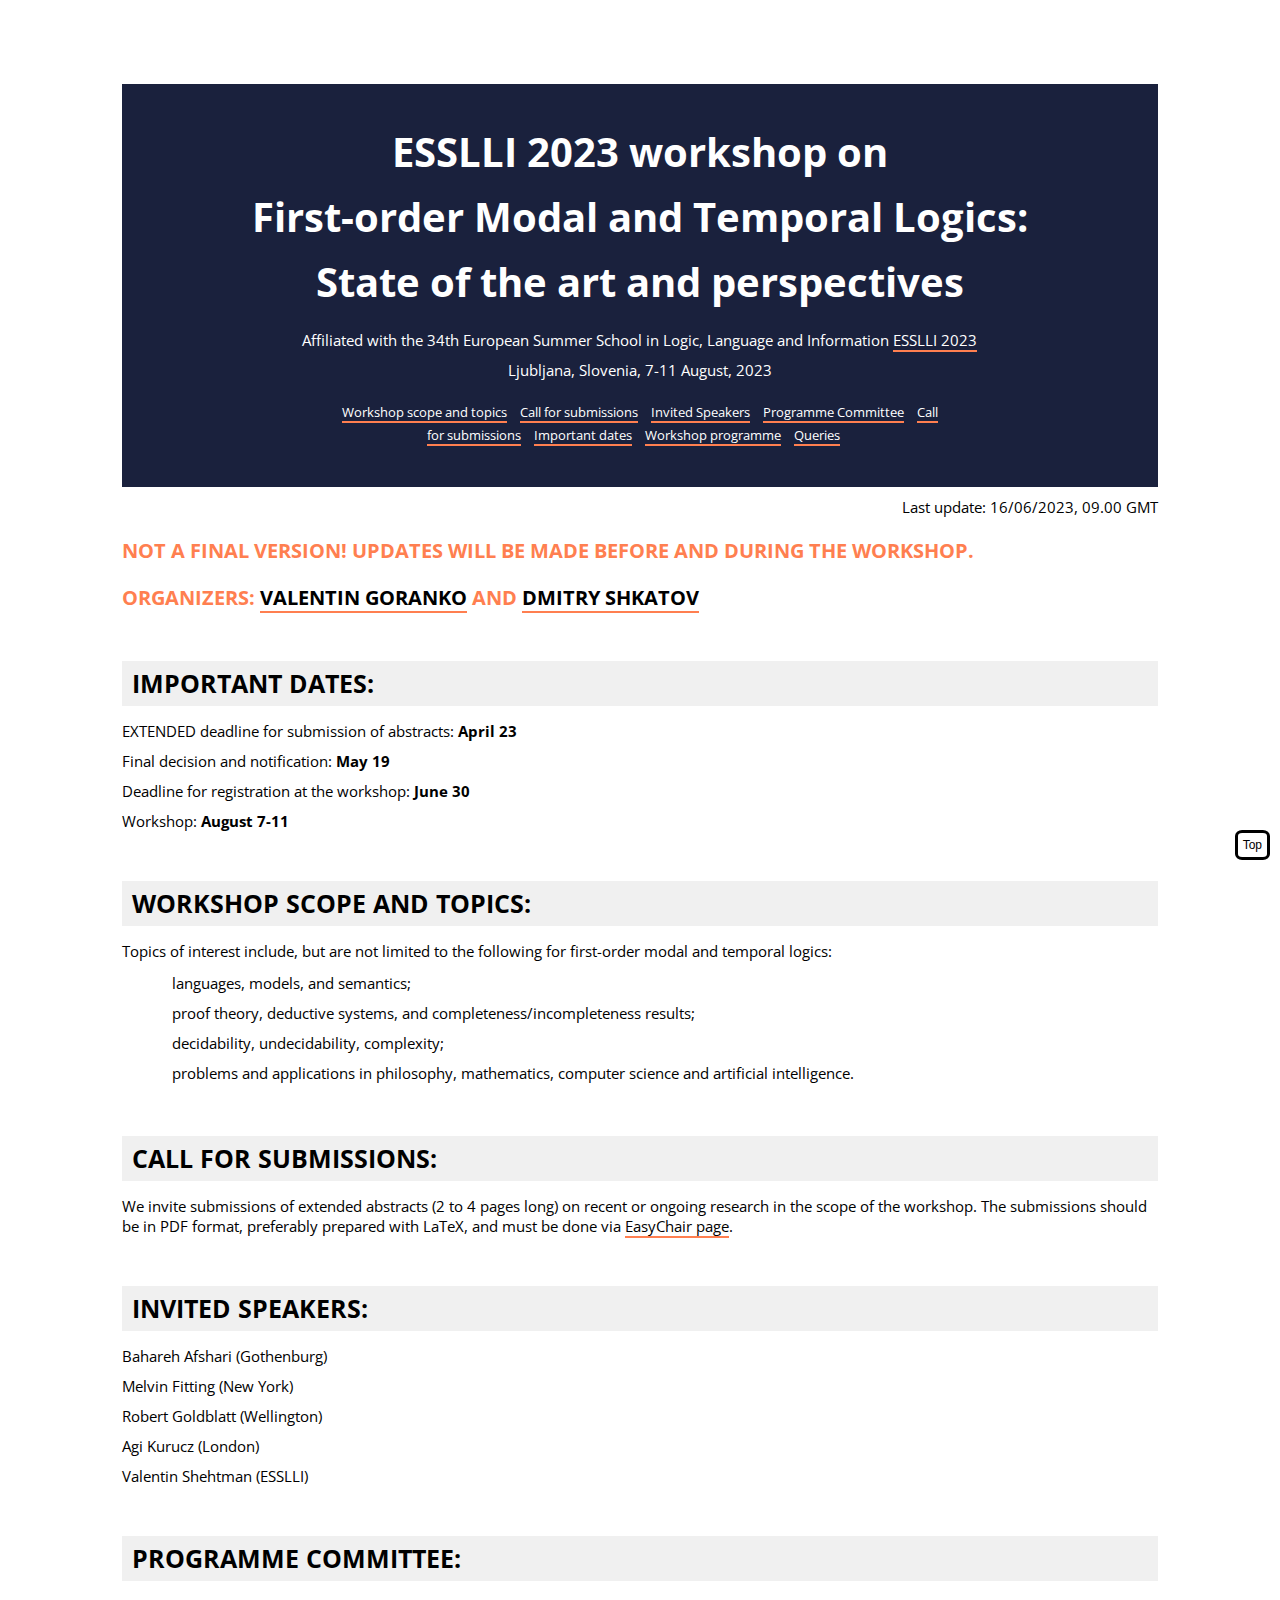
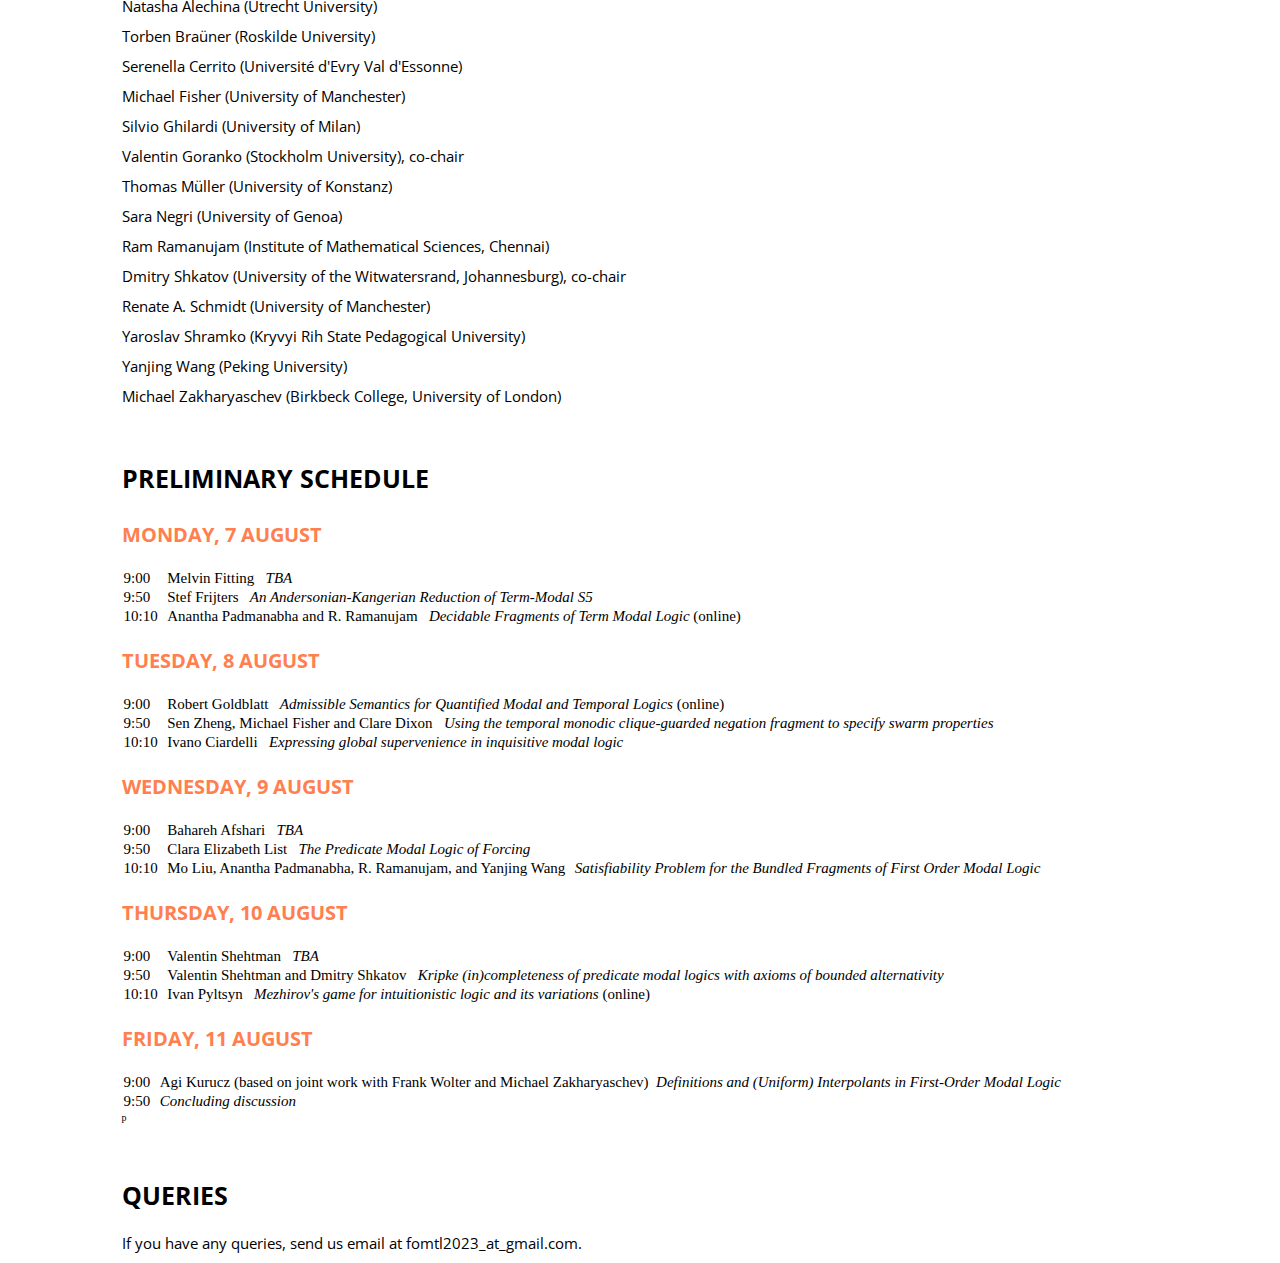
==== index.html @ fb913cd4 "Add files via upload" ====
<!DOCTYPE html>
<html lang="en">

<head>
    <meta charset="UTF-8">
    <meta name="viewport" content="width=device-width, initial-scale=1.0">
    <meta name="Description"
        content="First-order Modal and Temporal Logics. Workshop affiliated with the 34th European Summer School in Logic, Language and Information (ESSLLI 2023), Ljubljana, Slovenia, 7-11 August, 2023">
    <meta name="robots" content="index, follow">
    <link rel="preconnect" href="https://fonts.gstatic.com">
    <link
        href="https://fonts.googleapis.com/css2?family=Open+Sans+Condensed:ital,wght@0,300;0,700;1,300&family=Open+Sans:ital,wght@0,300;0,400;0,600;0,700;0,800;1,300;1,400;1,600;1,700;1,800&family=Raleway:ital,wght@0,100;0,200;0,300;0,400;0,500;0,600;0,700;0,800;0,900;1,100;1,200;1,300;1,400;1,500;1,600;1,700;1,800;1,900&family=Vollkorn:ital,wght@0,400;0,500;0,600;0,700;0,800;0,900;1,400;1,500;1,600;1,800;1,900&display=swap"
        rel="stylesheet">
    <link rel="stylesheet" href="./styles-vg.css">
    <link rel="shortcut icon" href="../pic/favicon_VG.ico" type="image/x-icon">
    <title>ESSLLI 2023 Workshop on First-order Modal and Temporal Logics </title>
</head>

<body>
    <!--navigation bar with top-button-->
    <header>
        <nav>           
        </nav>
    </header>
    <a href="#top">
        <div class="to-top">Top </div>
    </a>





    <!--edit from this point down-->


    <!--big banner with title and sub-title-->
    <section id="big-banner" class="">
        <p class="huge-text"><span> ESSLLI 2023  workshop on </p>  
        <p class="huge-text"> First-order Modal and Temporal Logics: </p>  
        <p class="huge-text"> State of the art and perspectives</p>
        <br>
          <!--<p> Affiliated with </p>-->  
        <p> Affiliated with the 34th European Summer School in Logic, Language and Information    
            <span><a href="https://www.esslli.eu" target="_blank"> ESSLLI 2023 </a></span> </p>
            <p> Ljubljana, Slovenia, 7-11 August, 2023</p>
    <!--links to all lectures-->
    <br>
    <div id="links-lectures">
        <span>
    <a href="#scope">Workshop scope and topics</a>&nbsp;&nbsp;&nbsp;
    <a href="#submissions">Call for submissions</a>&nbsp;&nbsp;&nbsp;
    <a href="#invited-speakers">Invited Speakers</a>&nbsp;&nbsp;&nbsp;
    <a href="#committee">Programme Committee</a>&nbsp;&nbsp;&nbsp;
    <a href="#submissions">Call for submissions</a>&nbsp;&nbsp;&nbsp;
    <a href="#dates">Important dates</a>&nbsp;&nbsp;&nbsp;
    <a href="#programme">Workshop programme</a>&nbsp;&nbsp;&nbsp;
    <a href="#queries">Queries</a>&nbsp; &nbsp;&nbsp;
    <!--<a href="#course-details">Details</a>&nbsp;    -->
        </span>
    </div>
        <div class="overlay"></div>
    </section>


    <!--section for time-->

    <p class=" text-right">Last update: 16/06/2023, 09.00 GMT<br>
        <!--Mail to <a href="../pic/e-mail-vg.jpg" target="_blank">V.Goranko</a></p>-->




<!--beginning of the main content-->


<h3 class="important"> Not a final version! Updates will be made before and during the workshop. </h3>
    


     <h3>Organizers: <a href="http://www2.philosophy.su.se/goranko/" target="_blank">Valentin Goranko</a> and <a href="https://dshkatov.github.io/index.html" target="_blank">Dmitry Shkatov</a></h3>
     

   <!--section-->
   <section id="dates">
    <!--title-->
    <div class="section-title">
        <h2>Important dates: </h2>
    </div>
            
    <!--sub-title-->

    <p>EXTENDED deadline for submission of abstracts: <b>April 23</b> </p>
        <!--<h4>Deadline for submission of short abstracts: April 16</h4>-->     
    <p>Final decision and notification: <b>May 19</b></p>   
    <p>Deadline for registration at the workshop: <b>June 30</b> </p>   
    <p>Workshop: <b>August 7-11 </b> </p>      
    <!--content-->
    <!--<p>text </p>-->
    </section>


<!--section-->
<section id="scope">
    <!--title-->
    <div class="section-title">
        <h2>Workshop scope and topics:</h2>
    </div>


<p>Topics of interest include, but are not limited to the following for
    first-order modal and temporal logics:</p>
<ul>
<li>languages, models, and semantics;</li>
<li>proof theory, deductive systems, and completeness/incompleteness results;</li>
<li>decidability, undecidability, complexity;</li>
<li>problems and applications in philosophy, mathematics, computer science and artificial intelligence.</li> 
</ul>
</section>

<!--section-->
    <section id="submissions">
        <!--title-->
        <div class="section-title">
            <h2>Call for submissions:</h2>
        </div>
	<p>We invite submissions of extended abstracts (2 to 4 pages
   long) on recent or ongoing research in the scope of the
   workshop. The submissions should be in PDF format, preferably
   prepared with LaTeX, and must be done via
 <a href="https://easychair.org/conferences/?conf=fomtl2023">EasyChair
 page</a>.</p>

 </section>








<!--section-->
<section id="invited-speakers">
    <!--title-->
    <div class="section-title">
        <h2>Invited Speakers:</h2>
    </div>


    <p>Bahareh Afshari (Gothenburg)</p>
    <p>Melvin Fitting (New York)</p>
    <p>Robert Goldblatt (Wellington) </p>
    <p>Agi Kurucz (London)
    <p>Valentin Shehtman (ESSLLI)</p>
    
</section>

<!--section-->
<section id="committee">
    <!--title-->
    <div class="section-title">
        <h2>Programme Committee:</h2>
    </div>


    <p>Natasha Alechina (Utrecht University)</p>
    <p>Torben Braüner (Roskilde University)</p>
    <p>Serenella Cerrito (Université d'Evry Val d'Essonne)</p>
    <p>Michael Fisher (University of Manchester)</p>
    <p>Silvio Ghilardi (University of Milan)</p>
    <p>Valentin Goranko (Stockholm University), co-chair</p>
    <p>Thomas  Müller  (University of Konstanz)</p>
    <p>Sara Negri (University of Genoa)</p>
    <p>Ram Ramanujam (Institute of Mathematical Sciences, Chennai)</p>
    <p>Dmitry Shkatov (University of the Witwatersrand, Johannesburg), co-chair</p>
    <p>Renate A. Schmidt (University of Manchester)</p>
    <p>Yaroslav Shramko (Kryvyi Rih State Pedagogical University)</p>
    <p>Yanjing Wang (Peking University)</p>
    <p>Michael Zakharyaschev (Birkbeck College, University of London)</p>

    

    </section>


    <!--section-->
    <section id="programme">
        <!--title-->
        <!--  <div class="section-title">-->
            <h2>Preliminary schedule</h2>
        </div>

	<p> 
	  <h3>Monday, 7 August</h3>
        </p>

	 <table style='font-size:150%'>
	   <tr>
	     <td>9:00 &nbsp;</td>
	     <td>Melvin Fitting &nbsp; <i>TBA</i></td>
	   </tr>
	   <tr>
	     <td>9:50 &nbsp;</td>
	     <td>Stef Frijters &nbsp; <i>An Andersonian-Kangerian Reduction of Term-Modal S5</i></td>
	   </tr>
	   <tr>
	     <td>10:10 &nbsp;</td>
	     <td>Anantha Padmanabha and R. Ramanujam
	     &nbsp; <i>Decidable Fragments of Term Modal Logic</i>
	     (online) </td>
	   </tr>
	 </table> 


	  <h3>Tuesday, 8 August</h3>


        <table style='font-size:150%'>
	   <tr>
	     <td>9:00 &nbsp;</td>
	     <td>Robert Goldblatt &nbsp; <i>Admissible Semantics for
	     Quantified Modal and Temporal Logics</i> (online) </td>
	   </tr>
	   <tr>
	     <td>9:50 &nbsp;</td>
	     <td>Sen Zheng, Michael Fisher and Clare Dixon &nbsp; <i>Using the temporal monodic clique-guarded negation fragment to specify swarm properties</i></td>
	   </tr>
	   <tr>
	     <td>10:10 &nbsp;</td>
	     <td>Ivano Ciardelli &nbsp; <i>Expressing global supervenience in inquisitive modal logic</i></td>   </tr>
	 </table>


	  <h3>Wednesday, 9 August</h3>


          <table style='font-size:150%'>
	   <tr>
	     <td>9:00 &nbsp;</td>
	     <td>Bahareh Afshari &nbsp; <i>TBA</i></td>
	   </tr>
	   <tr>
	     <td>9:50 &nbsp;</td>
	     <td>Clara Elizabeth List &nbsp; <i>The Predicate Modal Logic of Forcing</i></td>
	   </tr>
	   <tr>
	     <td>10:10 &nbsp;</td>
	     <td>Mo Liu, Anantha Padmanabha, R. Ramanujam, and Yanjing Wang  &nbsp;</td>
	     <td><i>Satisfiability Problem for the Bundled Fragments of First Order Modal Logic</i></td>
	   </tr>
	 </table>

	  <h3>Thursday, 10 August</h3>


        <table style='font-size:150%'>
	   <tr>
	     <td>9:00 &nbsp;</td>
	     <td>Valentin Shehtman &nbsp; <i>TBA</i></td>
	   </tr>
	   <tr>
	     <td>9:50 &nbsp;
	     <td>Valentin Shehtman and Dmitry Shkatov &nbsp; <i>Kripke (in)completeness of predicate modal logics with axioms of bounded alternativity</i></td>
	   </tr>
	   <tr>
	     <td>10:10 &nbsp;</td>
	     <td> Ivan Pyltsyn &nbsp; <i>Mezhirov's game for
	     intuitionistic logic and its variations</i> (online) </td>
	   </tr>
	 </table>


	  <h3>Friday, 11 August</h3>


        <table style='font-size:150%'>
	   <tr>
	     <td>9:00 &nbsp;</td>
	     <td> Agi Kurucz (based on joint work with Frank Wolter
	     and Michael Zakharyaschev)&nbsp; <i>Definitions and (Uniform)
	     Interpolants in First-Order Modal Logic </i></td>
	   </tr>
	   <tr>
	     <td>9:50 &nbsp;</td>
	     <td><i>Concluding  discussion</i></td>
	   </tr>
	 </table>


    </section>





    

<!-- example

<section id="lecture14">
    
    <div class="section-title">
        <h2>Lecture 14 </h2>
    </div>
    <p class="lec_date">Date </p>


       

        <h4>Main Topics</h4>  
         <p></p> 

        <h4>Recommended readings</h4>
        <p></p>

        <h4>Supplementary readings</h4>
        <p></p>

        <h4>Slides</h4>
        <p></p>

        <h4>Selected exercises </h4>
        <p></p>

        <h4>Assignments and deadlines</h4>
        <p></p>
          

</section>-->









p

    <!--section-->
    <section >

        <!--title-->
        <div class="queries">
            <h2>Queries</h2>
        </div>
        <!--content-->
        <p>If you have any queries, send us email at
        fomtl2023_at_gmail.com. </p>
        <!--<p class="small-text"> Mail to <a href="fomtl2023@gmail.com"
        target="_blank">organizers</a></p>-->
	<p> </p>
    </section>  


<!--end of the main content-->







    <!--footer-->
        <!--<footer>
        
    </footer>-->

    <!--counter-->


</body>

</html>
---- styles-vg.css ----
* {
    margin: 0;
    padding: 0;
    box-sizing: border-box;
    
}
html, body{
    font-size: 10px;   
    width: 90%;
    margin: 0 auto;
}
h1{
    font-size: 4rem;
    color: coral;
    font-family: 'Open Sans Condensed', sans-serif;
    margin: 2.5rem 0rem;
    font-weight: 600;
}
h2{
    font-size: 2.5rem;
    font-family: 'Open Sans Condensed', sans-serif;
    text-transform: uppercase;
    margin: 5rem 0rem 1.5rem 0rem;
    line-height: 3.5rem;
    padding: .5rem 0rem;
}

h3{
    font-size: 2rem;
    color: coral;
    font-family: 'Open Sans Condensed', sans-serif;
    text-transform: uppercase;
    margin: 2rem 0rem;
}
h4{
    font-size: 1.5rem;
    color: coral;
    font-family: 'Open Sans Condensed', sans-serif;
    text-transform: uppercase;
    margin: 3rem 0rem.5rem 0rem;
}

h5{
    font-size: 1.3rem;
    color: coral;
    font-family: 'Open Sans Condensed', sans-serif;
    text-transform: uppercase;
    margin: 1rem 0rem;
}

p{
    font-family: 'Open Sans', sans-serif;
    font-size: 1.5rem;
    margin-bottom: 1rem;
}

a{
    font-family: 'Open Sans', sans-serif;
    color:  black;
    border-bottom: .2rem solid coral;
    text-decoration: none;
}
a:hover{
    color: rgb(253, 154, 117);
    border-bottom: .3rem solid coral;    
}
ol{
    font-family: 'Open Sans', sans-serif;
    font-size: 1.5rem;
    line-height: 2rem;
    padding: 0rem 5rem;
}
ul{
    list-style: none;
    font-family: 'Open Sans', sans-serif;
    font-size: 1.5rem;
    line-height: 2.5rem;
    padding: 0rem 5rem;
}
li{
    margin-bottom: .5rem;
}

.to-top{
    font-size: 1.2rem;
    font-family: 'Roboto', sans-serif;    
    background-color: white;
    border: solid .3rem black;
    border-radius: 20%;
    padding: .5rem;    
    position: fixed;
    right: 1rem;
    bottom: 4rem;
}
.section-title{
    background-color: rgb(240, 240, 240); 
    margin-top: 2rem;   
    padding: 0rem 1rem;
}


header{
    display: flex;
    flex-wrap: wrap;
    padding: 2rem 0rem 1rem 0rem;
    align-items: center;
    
    
}
#upper-logo{
    xbackground-color: cadetblue;    
    flex: 1 1 20rem;
    margin-bottom: .7rem;
    
}
#upper-logo img{
    max-height: 1.5rem;
    
}

nav{
    
    xbackground-color: pink;
    flex: 4 1 50rem;
    min-height: 6vh;
    display: flex;
    justify-content: space-around;
    align-items: center;
    flex-wrap: wrap;

}
nav a{    
    text-decoration: none;
    border: none;
    font-size: 1.7rem;
    line-height: 3rem;
    font-variant-caps: all-small-caps;
    font-weight: 500;
    min-height: 3.5rem;
    padding: 0rem 1rem;
}
#menu{
    xbackground-color: cornflowerblue;
    flex-grow: 7;
    display: flex;
    justify-content: space-around;
   
}
label{
    display: none;
}
#click{
    display: none;
}

#first-page-logo{
    font-family: 'Vollkorn', serif;
    font-size: 5rem;
    font-weight: 700;
}
.bb{
    background-image: url(./pic/Comte-de-Vaudreuil-1758-par-Francois-Hubert-Drouais-1024px.jpeg);
    background-repeat: no-repeat;
    background-size: cover;
}

.rr{
    background-image: url(./pic/Denis_Diderot_111.jpg);
    background-repeat: no-repeat;
    background-size: cover;
    background-position: bottom;
}

#big-banner{     
    color: white;       
    background-color:rgb(26, 33, 61);
    margin-bottom: 1rem;    
    padding: 4rem 1rem;
    position: relative;
    text-align: center;
}

.bb::after, .rr::after {
    content: '';
    display: block;
    width: 100%;
    height: 100%;
    background-image: linear-gradient(to right, black, rgb(40, 40, 109));
    position: absolute;
    left: 0;
    top: 0;
    opacity: .6;
    z-index: 0;
}

.bb > *, .rr > * {
    z-index: 1;
    position: relative;
}
#big-banner img{    
    border: solid 1px white;
    max-width: 70%;
    min-height: 50%;
}

#big-banner .huge-text{ 
    z-index: 1; 
    line-height: normal;  
    font-size: 4rem;
    font-weight: 700;
    text-transform: none;  
    
}

.banner-links{      
    font-size: 1.5rem;
    font-weight: 300;
    text-transform: uppercase;
    padding: 2rem 0rem 0rem 0rem;
    letter-spacing: .3rem;  
}

span a{    
    color: white;
}

#affiliation{
    margin-bottom: 2rem;
    display: flex;
    justify-content: center;
    flex-wrap: wrap;
}

#affiliation-text{
    xbackground-color: cyan;    
    padding: 3rem;
    flex-grow: 1;
    flex-shrink: 1;
    flex-basis: 30rem;
	/* do not spesify heihgt explicitly*/
    min-height: 5rem;
    display: flex;
    justify-content: center;
    align-items: center;

} 


#affiliation-img{
    xbackground-color: darkgreen;
    flex-grow: 1;
    flex-shrink: 1;
    flex-basis: 20rem;
	/* do not spesify heihgt explicitly*/
    min-height: 5rem;
    text-align: center;        
}  

#affiliation-img img{
    max-width: 100%;
    object-fit: cover;
    padding: 2rem 0rem;
}

#quote{
    min-height: 10vh;
    background-color: rgb(240, 240, 240);
    padding: 2rem 2rem;
    display: flex;
    justify-content: space-between;
    align-items: center;
    flex-wrap: wrap;
}
.quote-item{
    padding: 0rem 1rem;
    xbackground-color: lightsalmon;
    xflex-basis: 17rem;
}

.quote-item h3{
    margin-bottom: .3rem;
}
.big-text{
    text-transform: uppercase;
    font-weight: 700;
    line-height: 3rem;
}
#interests ul{
    line-height: 3rem;
}
.segment{
    display: flex;
    justify-content: space-between;
    flex-wrap: wrap;
}
.segment div{
    
    flex: 1 1 30%;
    margin-right: 2rem;      
}
.book{
    flex: 1 1 30%;
    padding: 2rem 2rem;
    text-align: center;
    background-color: rgb(240, 240, 240);
}
.book img{
    max-width: 18rem;
    max-height: 22rem;
    object-fit: cover;   
}

#links-lectures{
    font-size: 1.3rem;
    line-height: 2.3rem;
    max-width: 60%;
    margin: 0 auto;
}





footer{
    color: rgb(200,200,200);
    background-color: #1a213d;
    min-height: 5vh;
    margin: 3rem 0rem 3rem 0rem;
    line-height: 2rem;
    text-align: center;
    padding: 1rem 0 .6rem 0;
}
footer a{
    color: rgb(200,200,200);   
}   
.small-text{
    padding: 1rem 0rem 0rem  0rem;
    font-size: 1.3rem;
    font-weight: 300;
}
    
.text-right{
    text-align: right;
}





    
@media only screen and (max-width: 860px) {
    label {
        display: block;
        cursor: pointer;
        border: solid .1rem rgb(50, 50, 50);
        font-size: 2rem;
        font-family: 'Raleway', sans-serif;
        line-height: 3.5rem;
        padding: 0rem 2rem;
    }
    #menu{
        text-align: center;
        width: 100%;
        display: none;
      
    }
    #menu a{
        display: block;
        border-bottom: solid .1rem rgb(50, 50, 50);
        margin: 0;
        font-size: 2rem;
        
    }
    #click:checked + #menu{
        display: block;
        position: relative;
    }
    

    p{
        font-size: 1.3rem;
    }
    ul{       
        font-size: 1.3rem;
        line-height: 1.8rem;
        padding: 0rem 1rem;
    }

    .segment div{
    
        flex: 1 1 45%;
           
    }
    .book{
        flex: 1 1 50%;
        
    }
}
    
    









@media all and (-ms-high-contrast: none), (-ms-high-contrast: active) {
    header{
        xmin-height: 30rem;        
    }
    #menu{         
        min-height: 3.5rem;         
    }
    #menu a{   
            
        font-size: 1.1rem;
        line-height: 3rem;    
    }
    h1{
        font-size: 2.1rem;
    }
    label {    
        border: solid .06rem rgb(50, 50, 50);  
    }
    .book{
        min-width: 20%;
        max-width: 30%;
        
       
    }
}

/*font-family: 'Open Sans', sans-serif;
font-family: 'Open Sans Condensed', sans-serif;
font-family: 'Raleway', sans-serif;
font-family: 'Vollkorn', serif;*/
/*@media all and (-ms-high-contrast: none), (-ms-high-contrast: active) {
IE10+ CSS styles go here 
#latest-news{    
        flex-grow: .33;
        flex-shrink: 1;
        flex-basis: 30rem;
        padding: 0rem 6rem;    
    }
}
h1 is   32px   (2em)
h2 is   24px (1.5em)
h3 is 20.8px (1.3em)
h4 is   16px   (1em)
h5 is 12.8px (0.8em)
h6 is 11.2px (0.7em)}*/
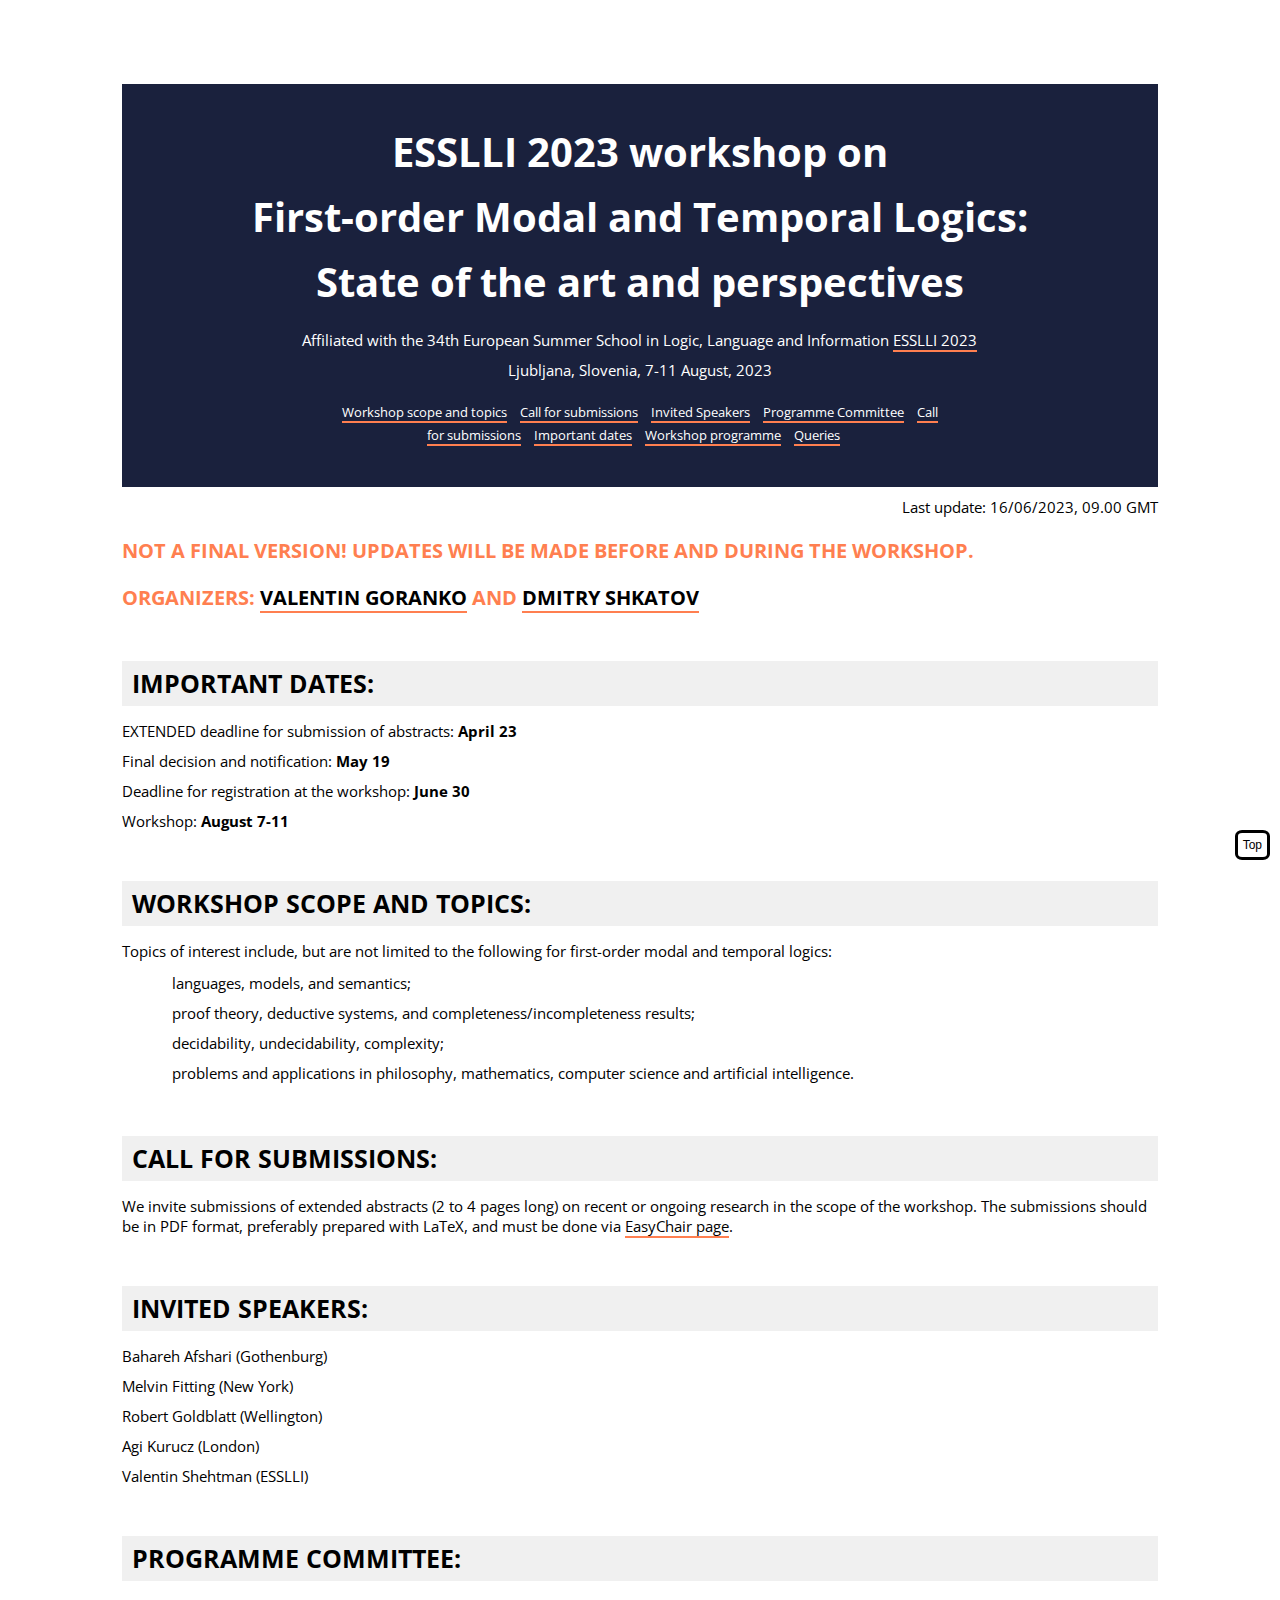
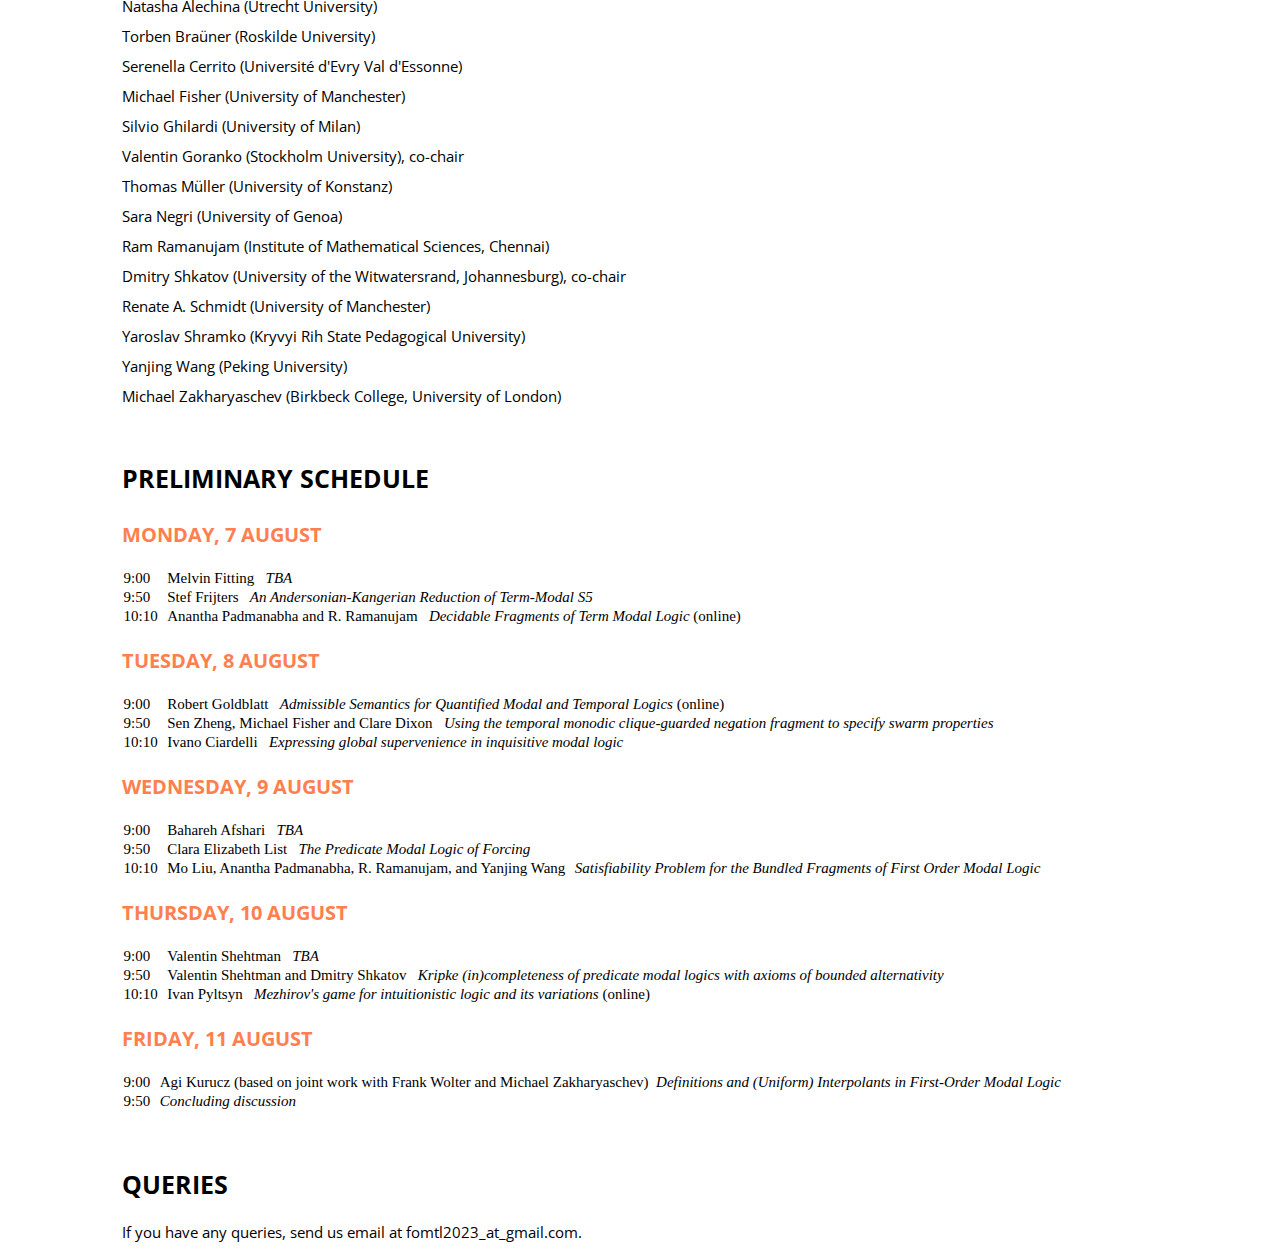
==== commit 9b957133: "Add files via upload" ====
--- a/index.html
+++ b/index.html
@@ -336,7 +336,6 @@
 
 
 
-p
 
     <!--section-->
     <section >
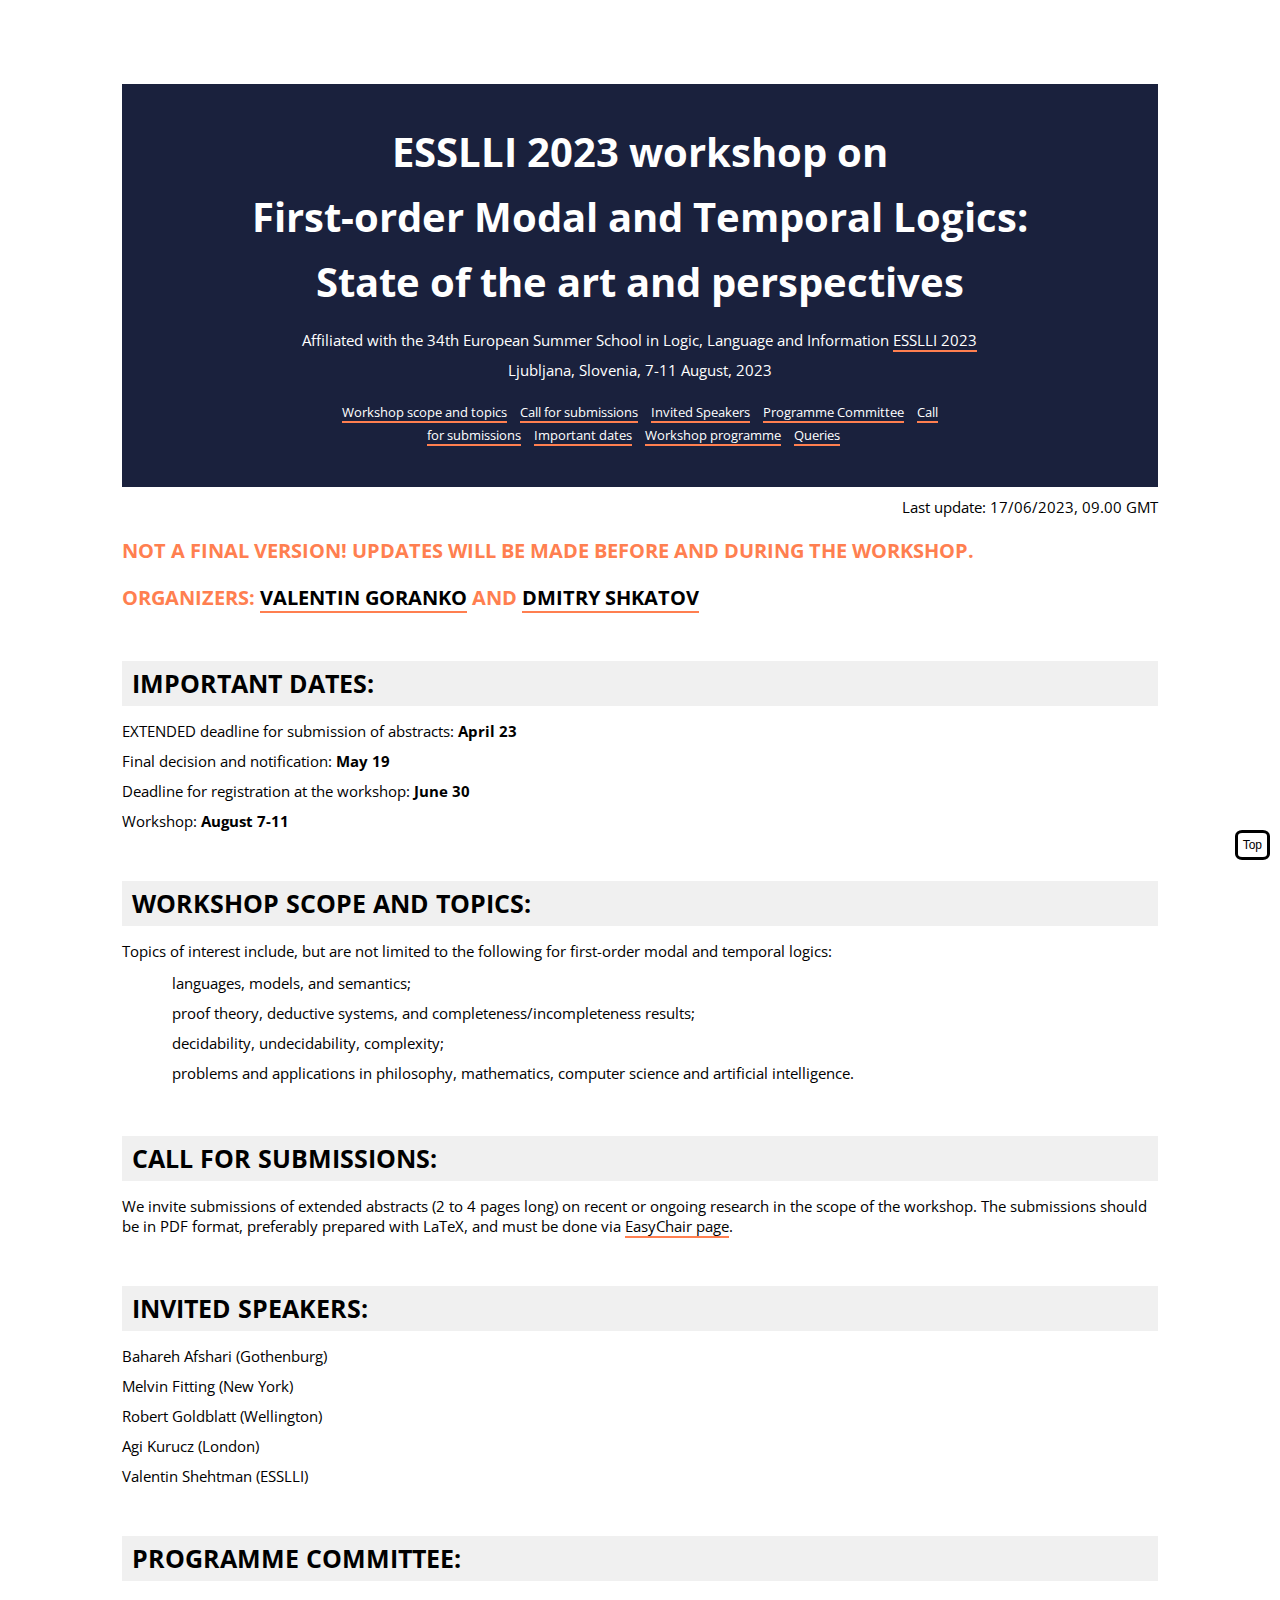
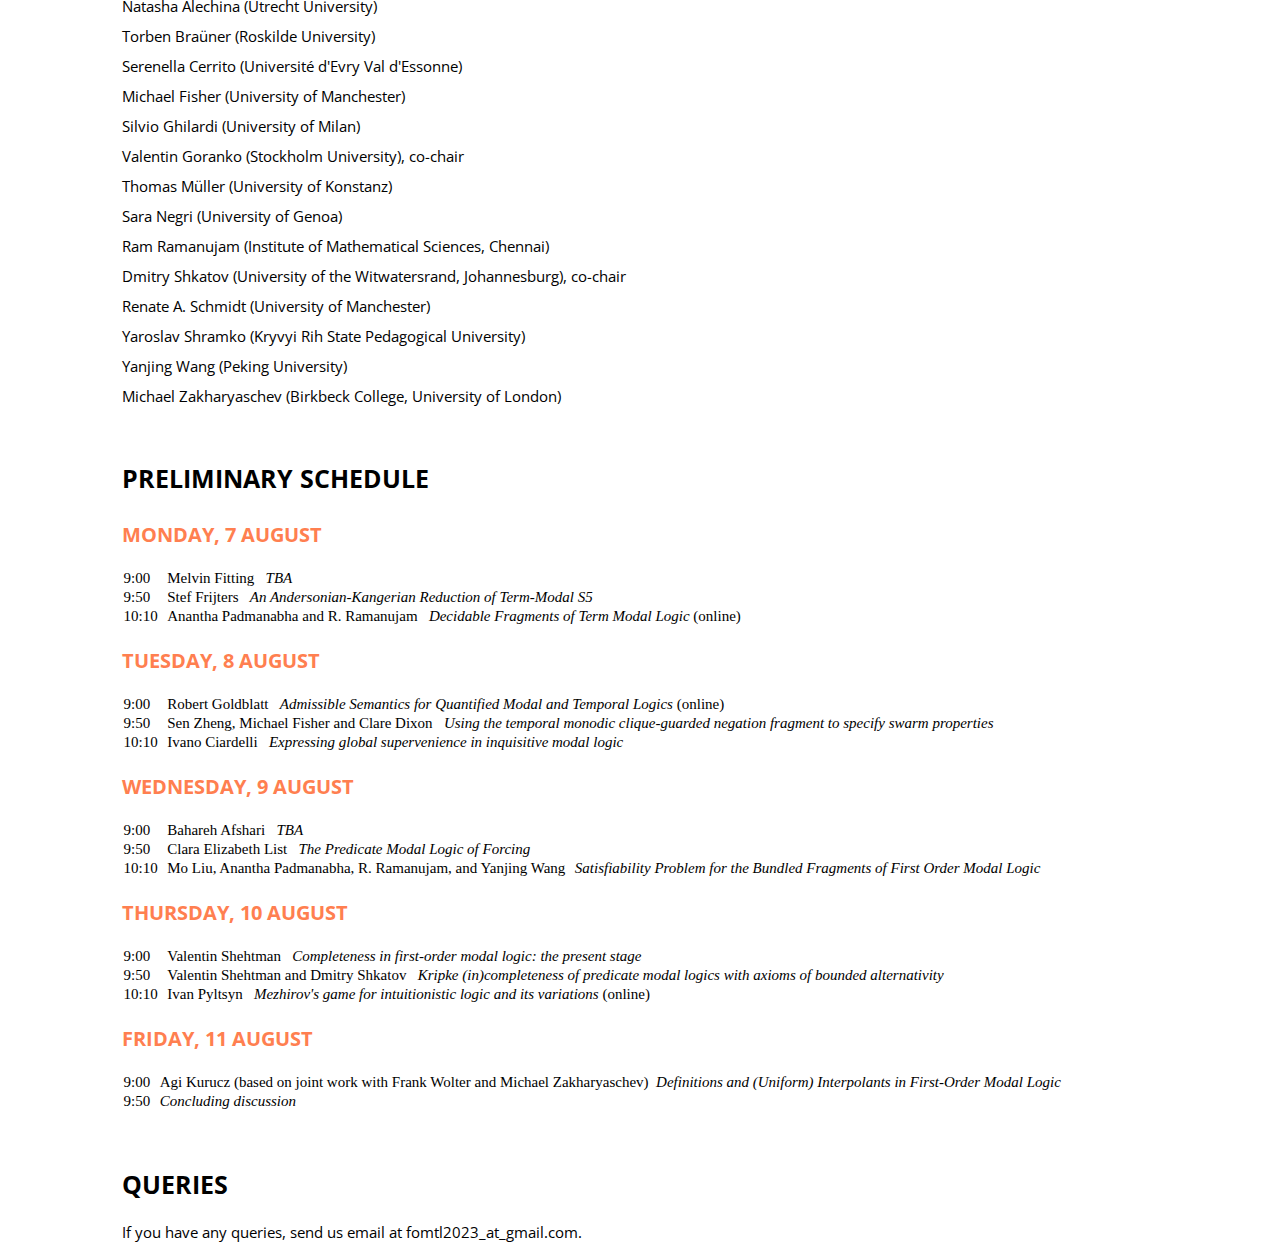
==== commit 83aae8f4: "Add files via upload" ====
--- a/index.html
+++ b/index.html
@@ -64,7 +64,7 @@
 
     <!--section for time-->
 
-    <p class=" text-right">Last update: 16/06/2023, 09.00 GMT<br>
+    <p class=" text-right">Last update: 17/06/2023, 09.00 GMT<br>
         <!--Mail to <a href="../pic/e-mail-vg.jpg" target="_blank">V.Goranko</a></p>-->
 
 
@@ -256,7 +256,7 @@
         <table style='font-size:150%'>
 	   <tr>
 	     <td>9:00 &nbsp;</td>
-	     <td>Valentin Shehtman &nbsp; <i>TBA</i></td>
+	     <td>Valentin Shehtman &nbsp; <i>Completeness in first-order modal logic: the present stage</i></td>
 	   </tr>
 	   <tr>
 	     <td>9:50 &nbsp;
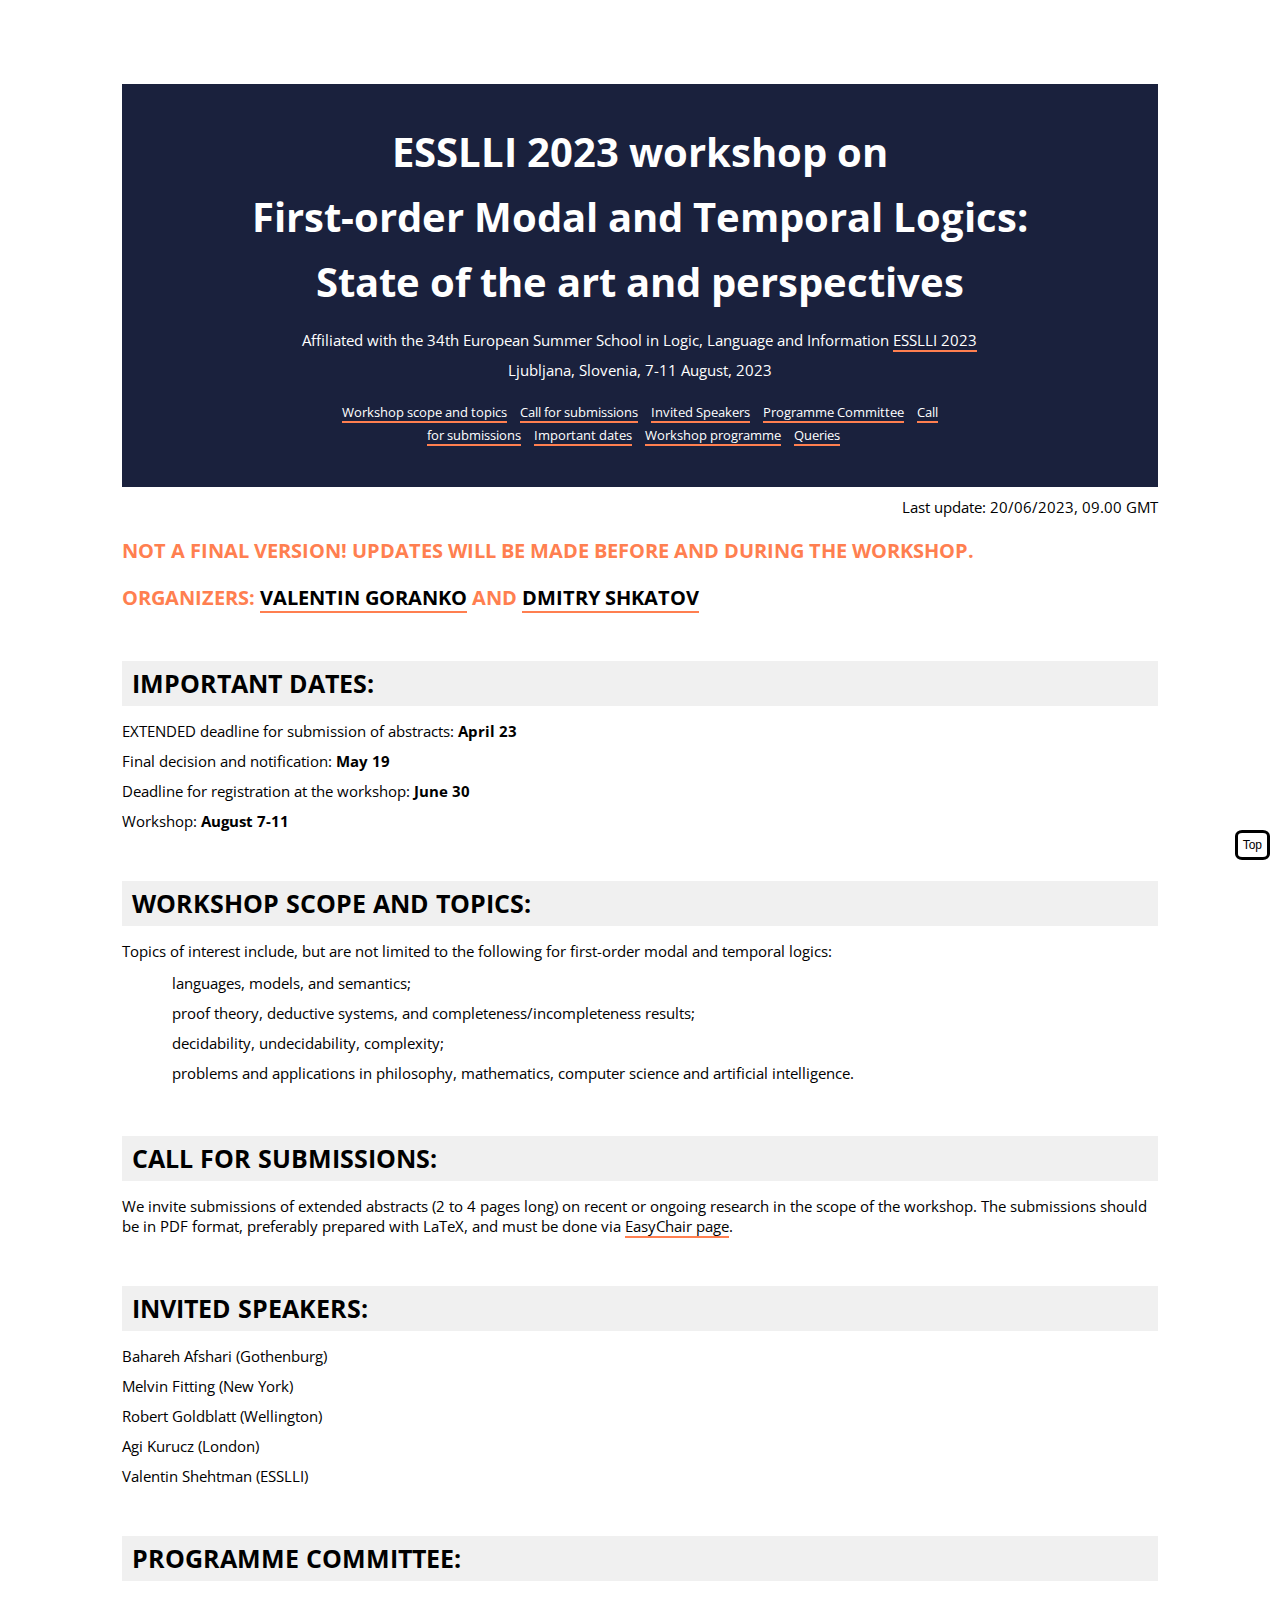
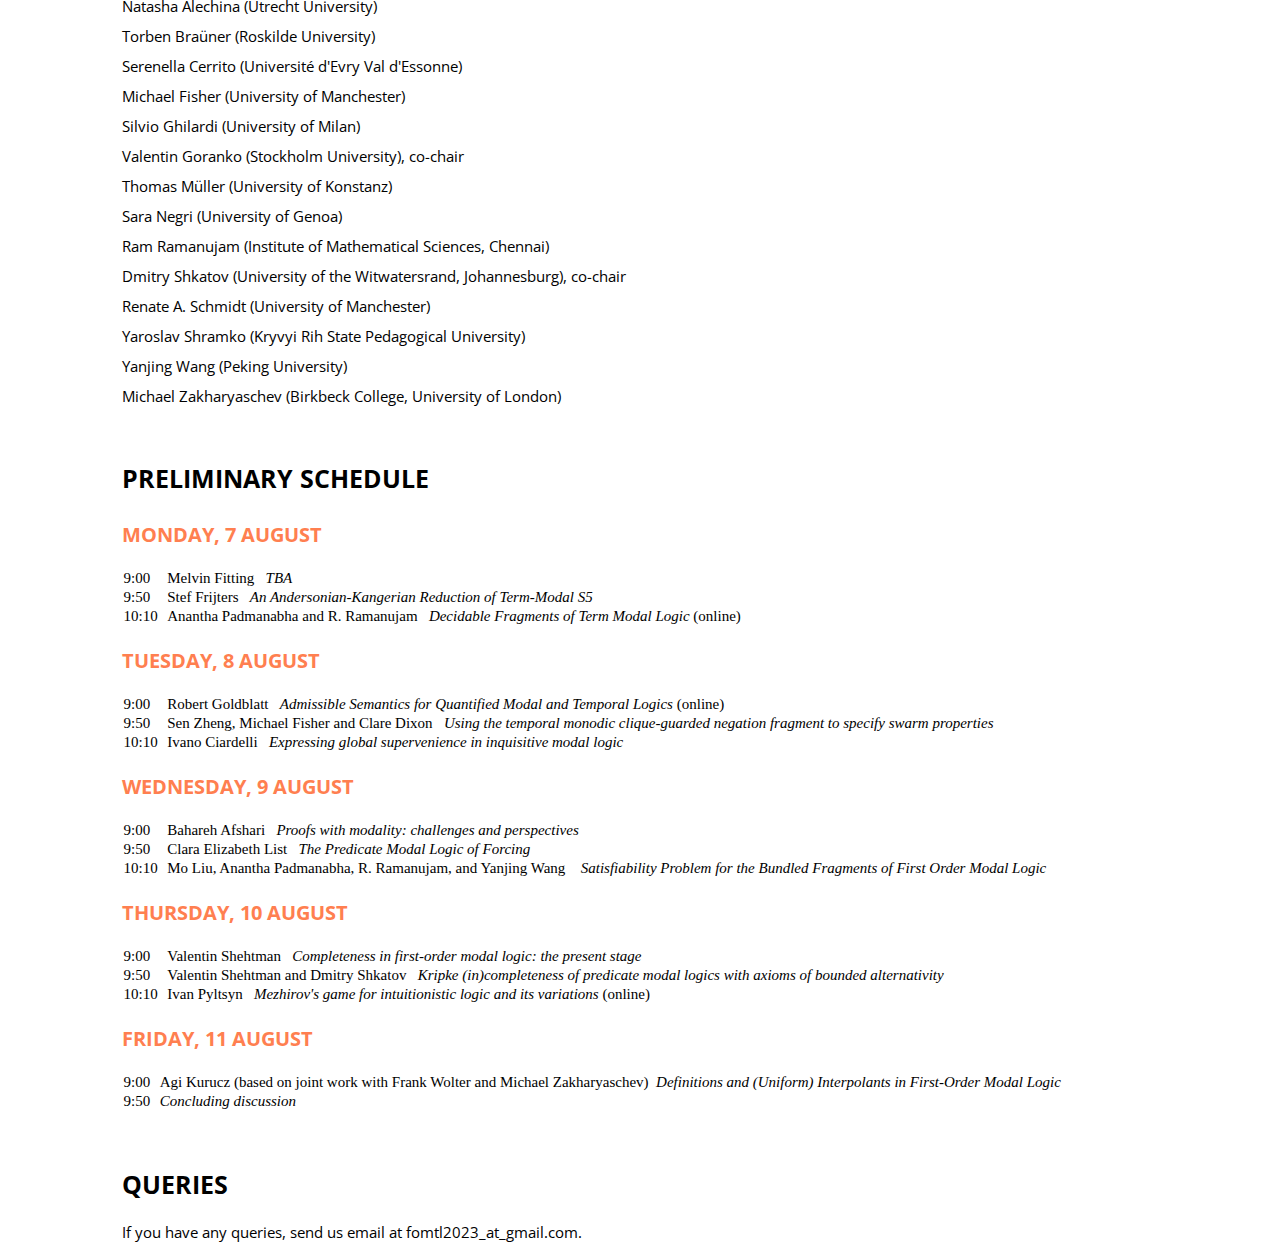
==== commit da0a278c: "Add files via upload" ====
--- a/index.html
+++ b/index.html
@@ -64,7 +64,7 @@
 
     <!--section for time-->
 
-    <p class=" text-right">Last update: 17/06/2023, 09.00 GMT<br>
+    <p class=" text-right">Last update: 20/06/2023, 09.00 GMT<br>
         <!--Mail to <a href="../pic/e-mail-vg.jpg" target="_blank">V.Goranko</a></p>-->
 
 
@@ -237,7 +237,7 @@
           <table style='font-size:150%'>
 	   <tr>
 	     <td>9:00 &nbsp;</td>
-	     <td>Bahareh Afshari &nbsp; <i>TBA</i></td>
+	     <td>Bahareh Afshari &nbsp; <i> Proofs with modality: challenges and perspectives</i></td>
 	   </tr>
 	   <tr>
 	     <td>9:50 &nbsp;</td>
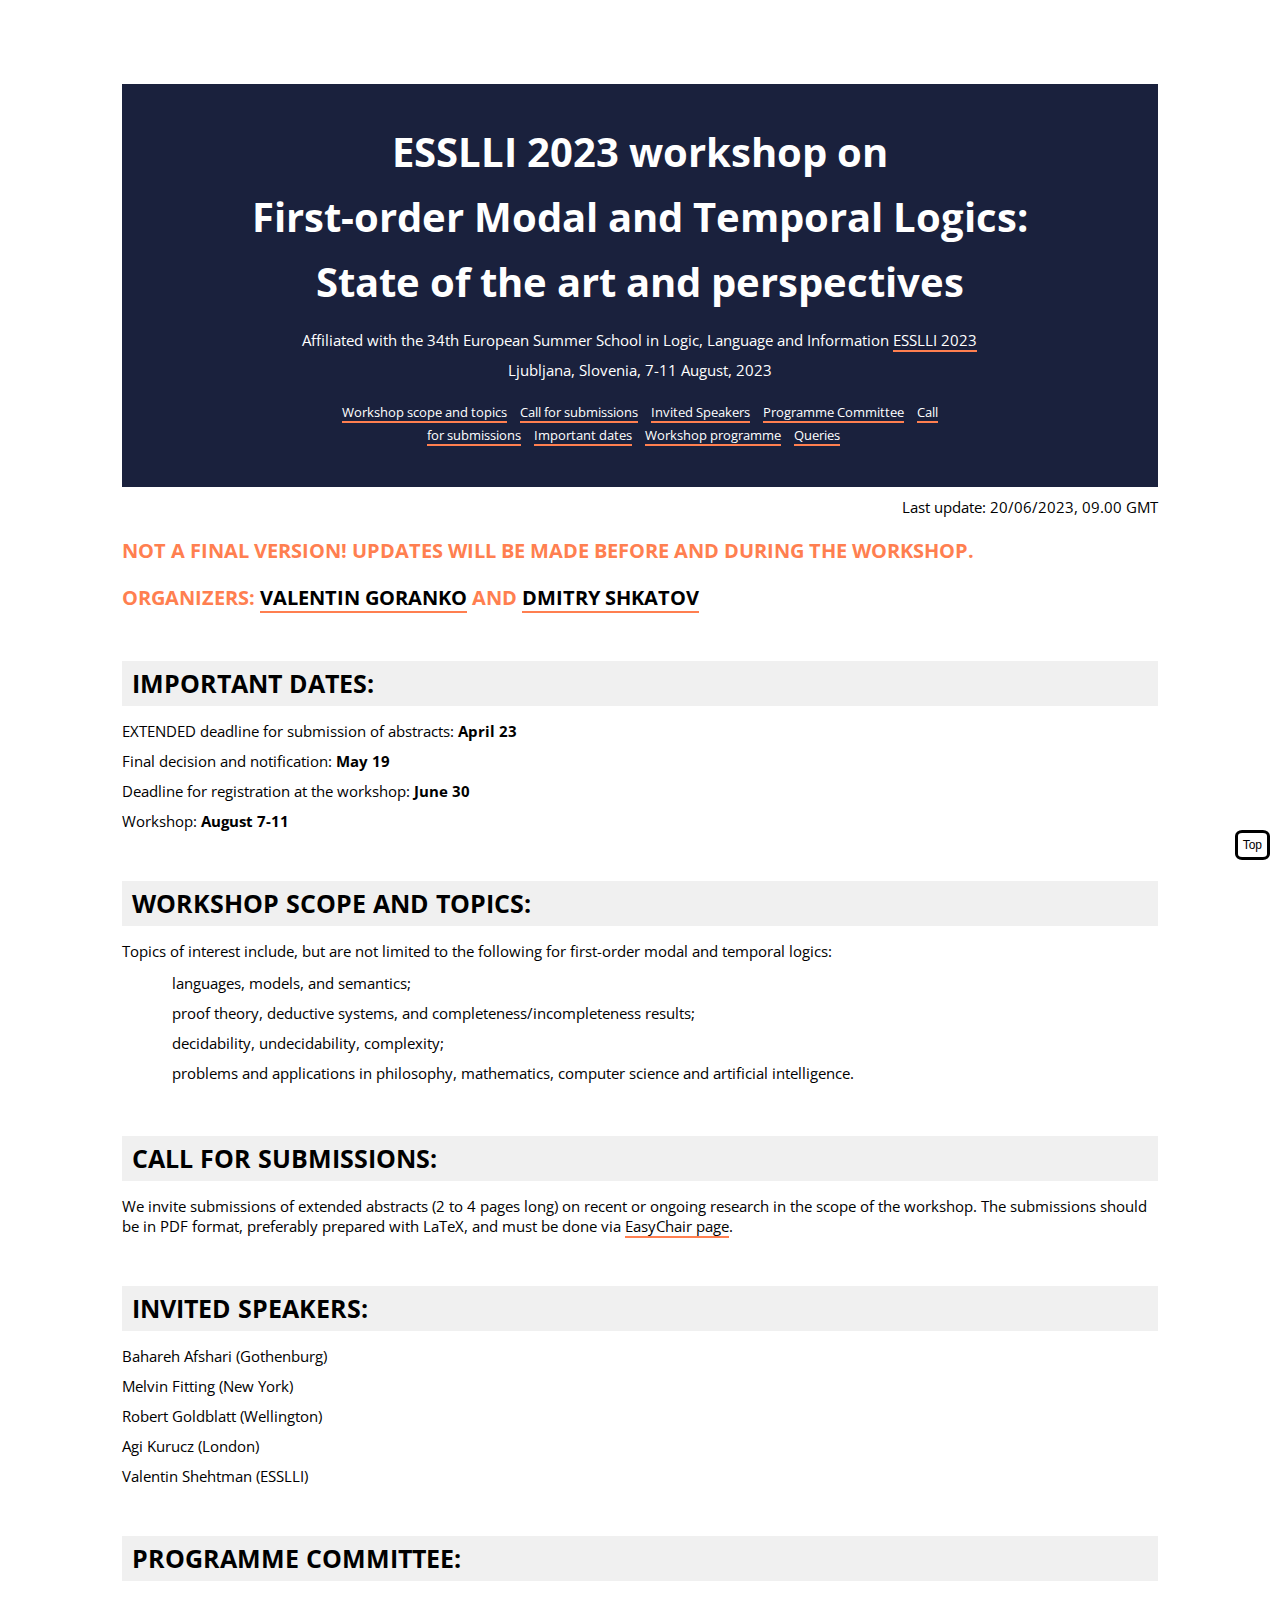
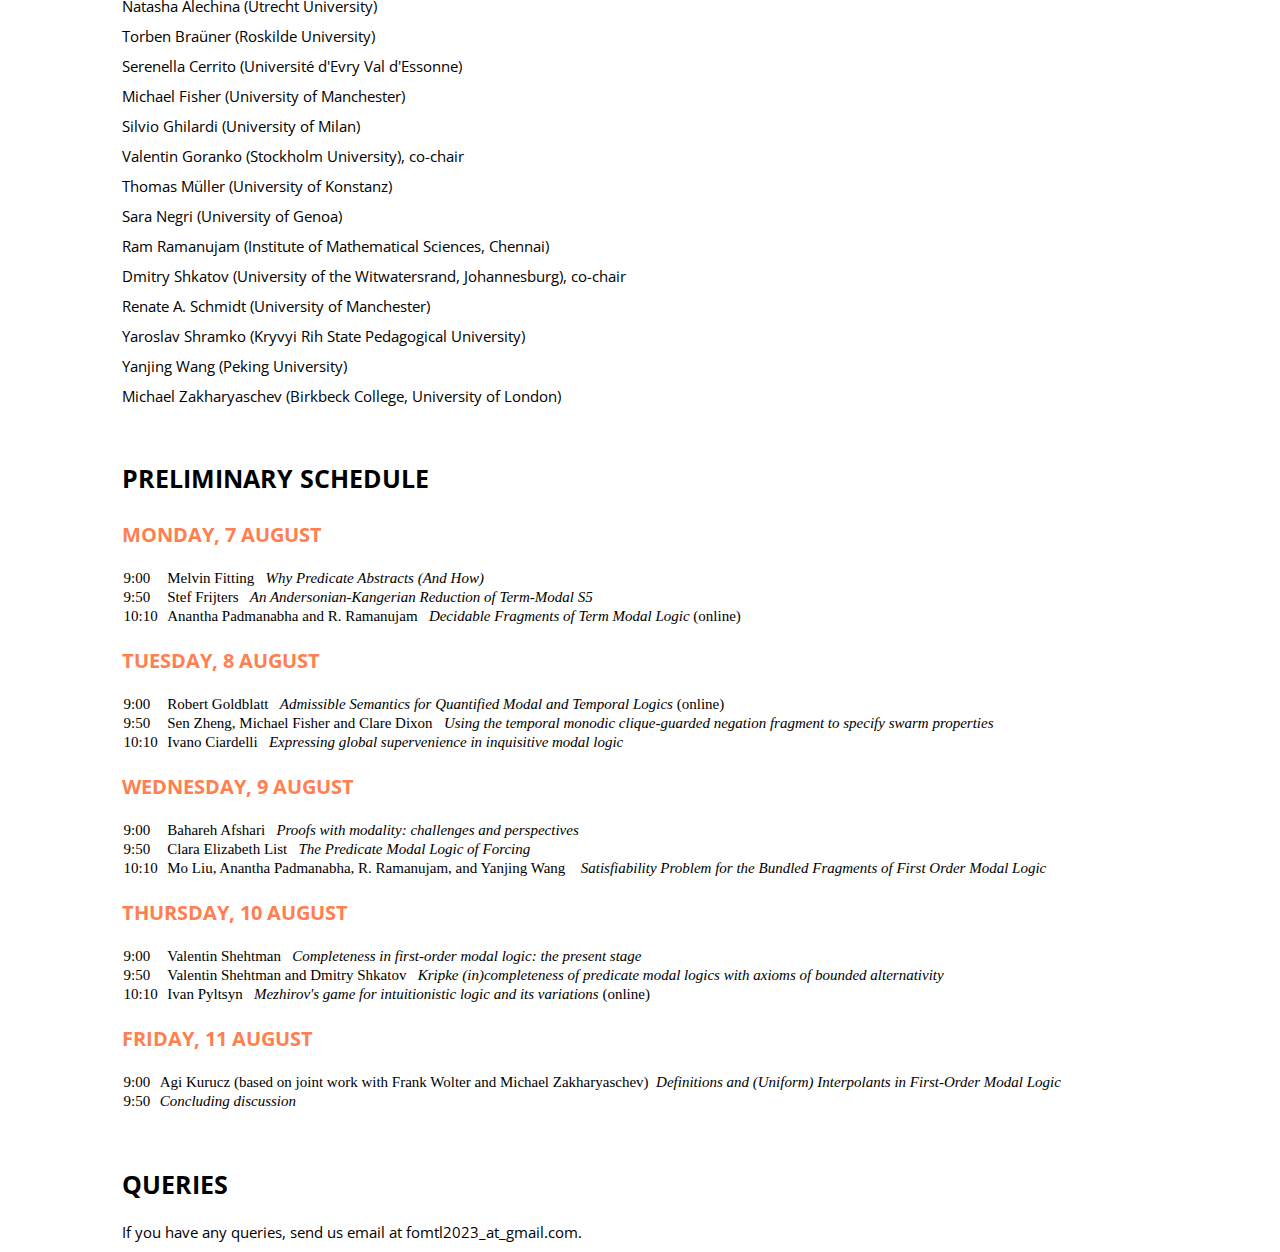
==== commit 731fa2e7: "Add files via upload" ====
--- a/index.html
+++ b/index.html
@@ -197,7 +197,7 @@
 	 <table style='font-size:150%'>
 	   <tr>
 	     <td>9:00 &nbsp;</td>
-	     <td>Melvin Fitting &nbsp; <i>TBA</i></td>
+	     <td>Melvin Fitting &nbsp; <i>Why Predicate Abstracts (And How)</i></td>
 	   </tr>
 	   <tr>
 	     <td>9:50 &nbsp;</td>
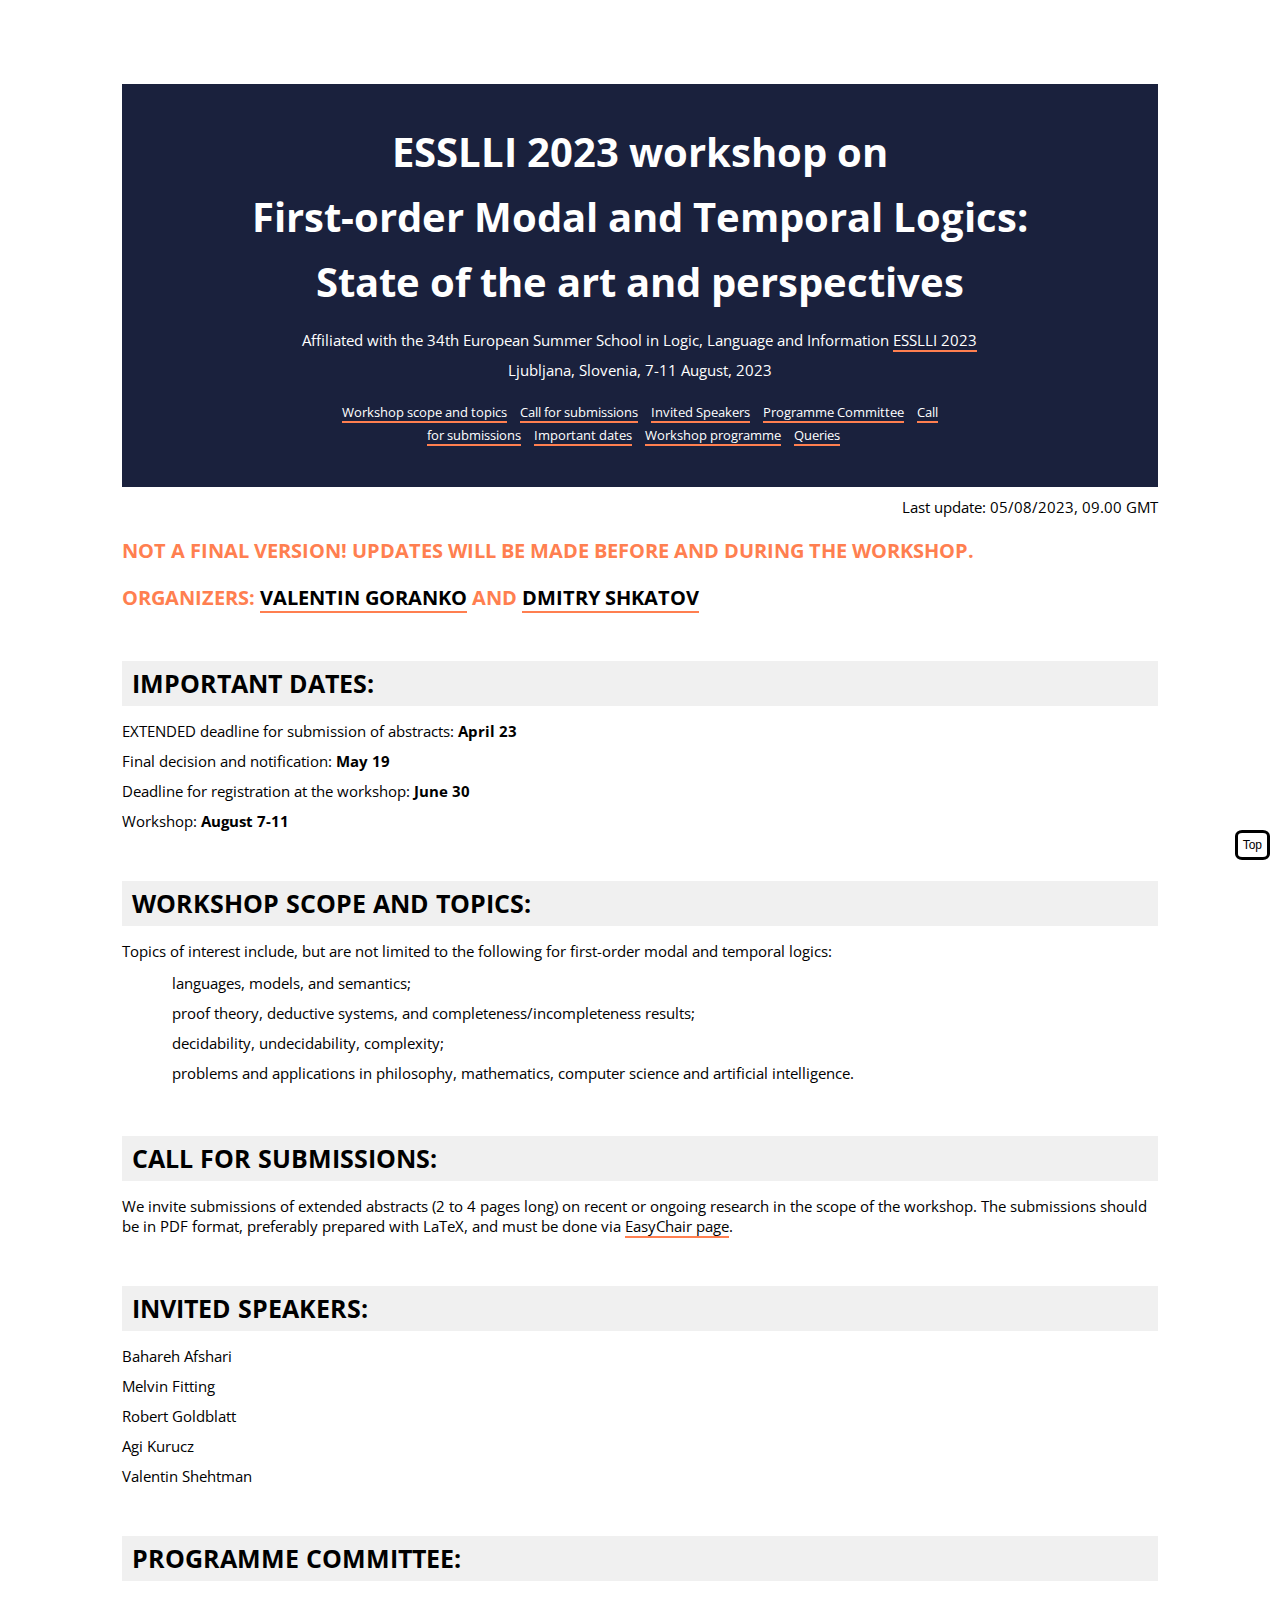
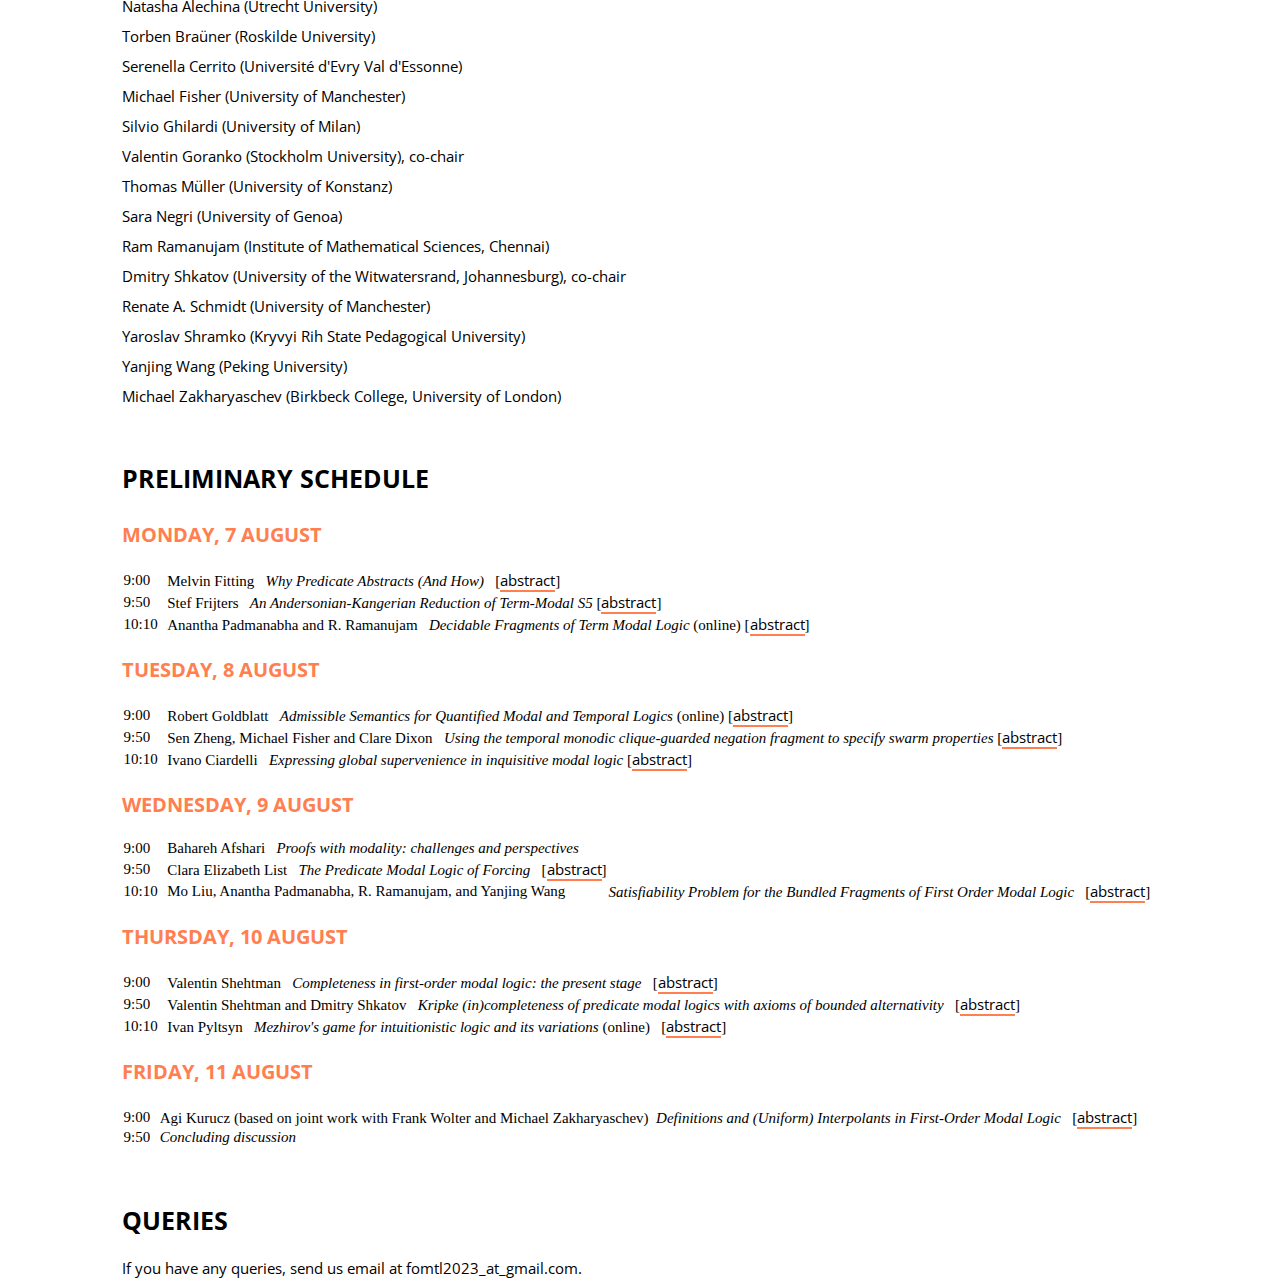
==== commit f56deee3: "Add files via upload" ====
--- a/index.html
+++ b/index.html
@@ -64,7 +64,7 @@
 
     <!--section for time-->
 
-    <p class=" text-right">Last update: 20/06/2023, 09.00 GMT<br>
+    <p class=" text-right">Last update: 05/08/2023, 09.00 GMT<br>
         <!--Mail to <a href="../pic/e-mail-vg.jpg" target="_blank">V.Goranko</a></p>-->
 
 
@@ -147,11 +147,11 @@
     </div>
 
 
-    <p>Bahareh Afshari (Gothenburg)</p>
-    <p>Melvin Fitting (New York)</p>
-    <p>Robert Goldblatt (Wellington) </p>
-    <p>Agi Kurucz (London)
-    <p>Valentin Shehtman (ESSLLI)</p>
+    <p>Bahareh Afshari</p>
+    <p>Melvin Fitting</p>
+    <p>Robert Goldblatt</p>
+    <p>Agi Kurucz</p>
+    <p>Valentin Shehtman</p>
     
 </section>
 
@@ -197,17 +197,20 @@
 	 <table style='font-size:150%'>
 	   <tr>
 	     <td>9:00 &nbsp;</td>
-	     <td>Melvin Fitting &nbsp; <i>Why Predicate Abstracts (And How)</i></td>
+	     <td>Melvin Fitting &nbsp; <i>Why Predicate Abstracts (And
+		 How)</i> &nbsp; [<a href="Fitting.pdf">abstract</a>] </td>
 	   </tr>
 	   <tr>
 	     <td>9:50 &nbsp;</td>
-	     <td>Stef Frijters &nbsp; <i>An Andersonian-Kangerian Reduction of Term-Modal S5</i></td>
+	     <td>Stef Frijters &nbsp; <i>An Andersonian-Kangerian
+	     Reduction of Term-Modal S5</i>
+	     [<a href="Frijters.pdf">abstract</a>] </td>
 	   </tr>
 	   <tr>
 	     <td>10:10 &nbsp;</td>
 	     <td>Anantha Padmanabha and R. Ramanujam
 	     &nbsp; <i>Decidable Fragments of Term Modal Logic</i>
-	     (online) </td>
+	     (online) [<a href="Padmanabha_Ramanujam.pdf">abstract</a>] </td>
 	   </tr>
 	 </table> 
 
@@ -219,15 +222,22 @@
 	   <tr>
 	     <td>9:00 &nbsp;</td>
 	     <td>Robert Goldblatt &nbsp; <i>Admissible Semantics for
-	     Quantified Modal and Temporal Logics</i> (online) </td>
+	     Quantified Modal and Temporal Logics</i> (online)
+	     [<a href="Goldblatt.pdf">abstract</a>] </td>
 	   </tr>
 	   <tr>
 	     <td>9:50 &nbsp;</td>
-	     <td>Sen Zheng, Michael Fisher and Clare Dixon &nbsp; <i>Using the temporal monodic clique-guarded negation fragment to specify swarm properties</i></td>
+	     <td>Sen Zheng, Michael Fisher and Clare Dixon
+	     &nbsp; <i>Using the temporal monodic clique-guarded
+	     negation fragment to specify swarm properties</i>
+             [<a href="Zheng_Fisher_Dixon.pdf">abstract</a>] </td>
 	   </tr>
 	   <tr>
 	     <td>10:10 &nbsp;</td>
-	     <td>Ivano Ciardelli &nbsp; <i>Expressing global supervenience in inquisitive modal logic</i></td>   </tr>
+	     <td>Ivano Ciardelli &nbsp; <i>Expressing global
+	     supervenience in inquisitive modal logic</i>
+             [<a href="Ciardelli.pdf">abstract</a>] </td>
+	       </tr>
 	 </table>
 
 
@@ -241,12 +251,16 @@
 	   </tr>
 	   <tr>
 	     <td>9:50 &nbsp;</td>
-	     <td>Clara Elizabeth List &nbsp; <i>The Predicate Modal Logic of Forcing</i></td>
+	     <td>Clara Elizabeth List &nbsp; <i>The Predicate Modal
+	     Logic of Forcing</i>
+	     &nbsp; [<a href="List.pdf">abstract</a>] </td>
 	   </tr>
 	   <tr>
 	     <td>10:10 &nbsp;</td>
 	     <td>Mo Liu, Anantha Padmanabha, R. Ramanujam, and Yanjing Wang  &nbsp;</td>
-	     <td><i>Satisfiability Problem for the Bundled Fragments of First Order Modal Logic</i></td>
+	     <td><i>Satisfiability Problem for the Bundled Fragments
+	     of First Order Modal Logic</i>
+	     &nbsp; [<a href="Liu_Padmanabha_Ramanujam_Wang.pdf">abstract</a>] </td>
 	   </tr>
 	 </table>
 
@@ -256,16 +270,22 @@
         <table style='font-size:150%'>
 	   <tr>
 	     <td>9:00 &nbsp;</td>
-	     <td>Valentin Shehtman &nbsp; <i>Completeness in first-order modal logic: the present stage</i></td>
+	     <td>Valentin Shehtman &nbsp; <i>Completeness in
+	     first-order modal logic: the present stage</i> 
+             &nbsp; [<a href="Shehtman.pdf">abstract</a>] </td>
 	   </tr>
 	   <tr>
 	     <td>9:50 &nbsp;
-	     <td>Valentin Shehtman and Dmitry Shkatov &nbsp; <i>Kripke (in)completeness of predicate modal logics with axioms of bounded alternativity</i></td>
+	     <td>Valentin Shehtman and Dmitry Shkatov &nbsp; <i>Kripke
+	     (in)completeness of predicate modal logics with axioms of
+	     bounded alternativity</i>
+	     &nbsp; [<a href="Shehtman_Shkatov.pdf">abstract</a>] </td>
 	   </tr>
 	   <tr>
 	     <td>10:10 &nbsp;</td>
 	     <td> Ivan Pyltsyn &nbsp; <i>Mezhirov's game for
-	     intuitionistic logic and its variations</i> (online) </td>
+	     intuitionistic logic and its variations</i> (online)
+	     &nbsp; [<a href="Pyltsyn.pdf">abstract</a>] </td>
 	   </tr>
 	 </table>
 
@@ -278,7 +298,8 @@
 	     <td>9:00 &nbsp;</td>
 	     <td> Agi Kurucz (based on joint work with Frank Wolter
 	     and Michael Zakharyaschev)&nbsp; <i>Definitions and (Uniform)
-	     Interpolants in First-Order Modal Logic </i></td>
+	     Interpolants in First-Order Modal Logic </i> &nbsp;
+	     [<a href="Kurucz.pdf">abstract</a>] </td>
 	   </tr>
 	   <tr>
 	     <td>9:50 &nbsp;</td>
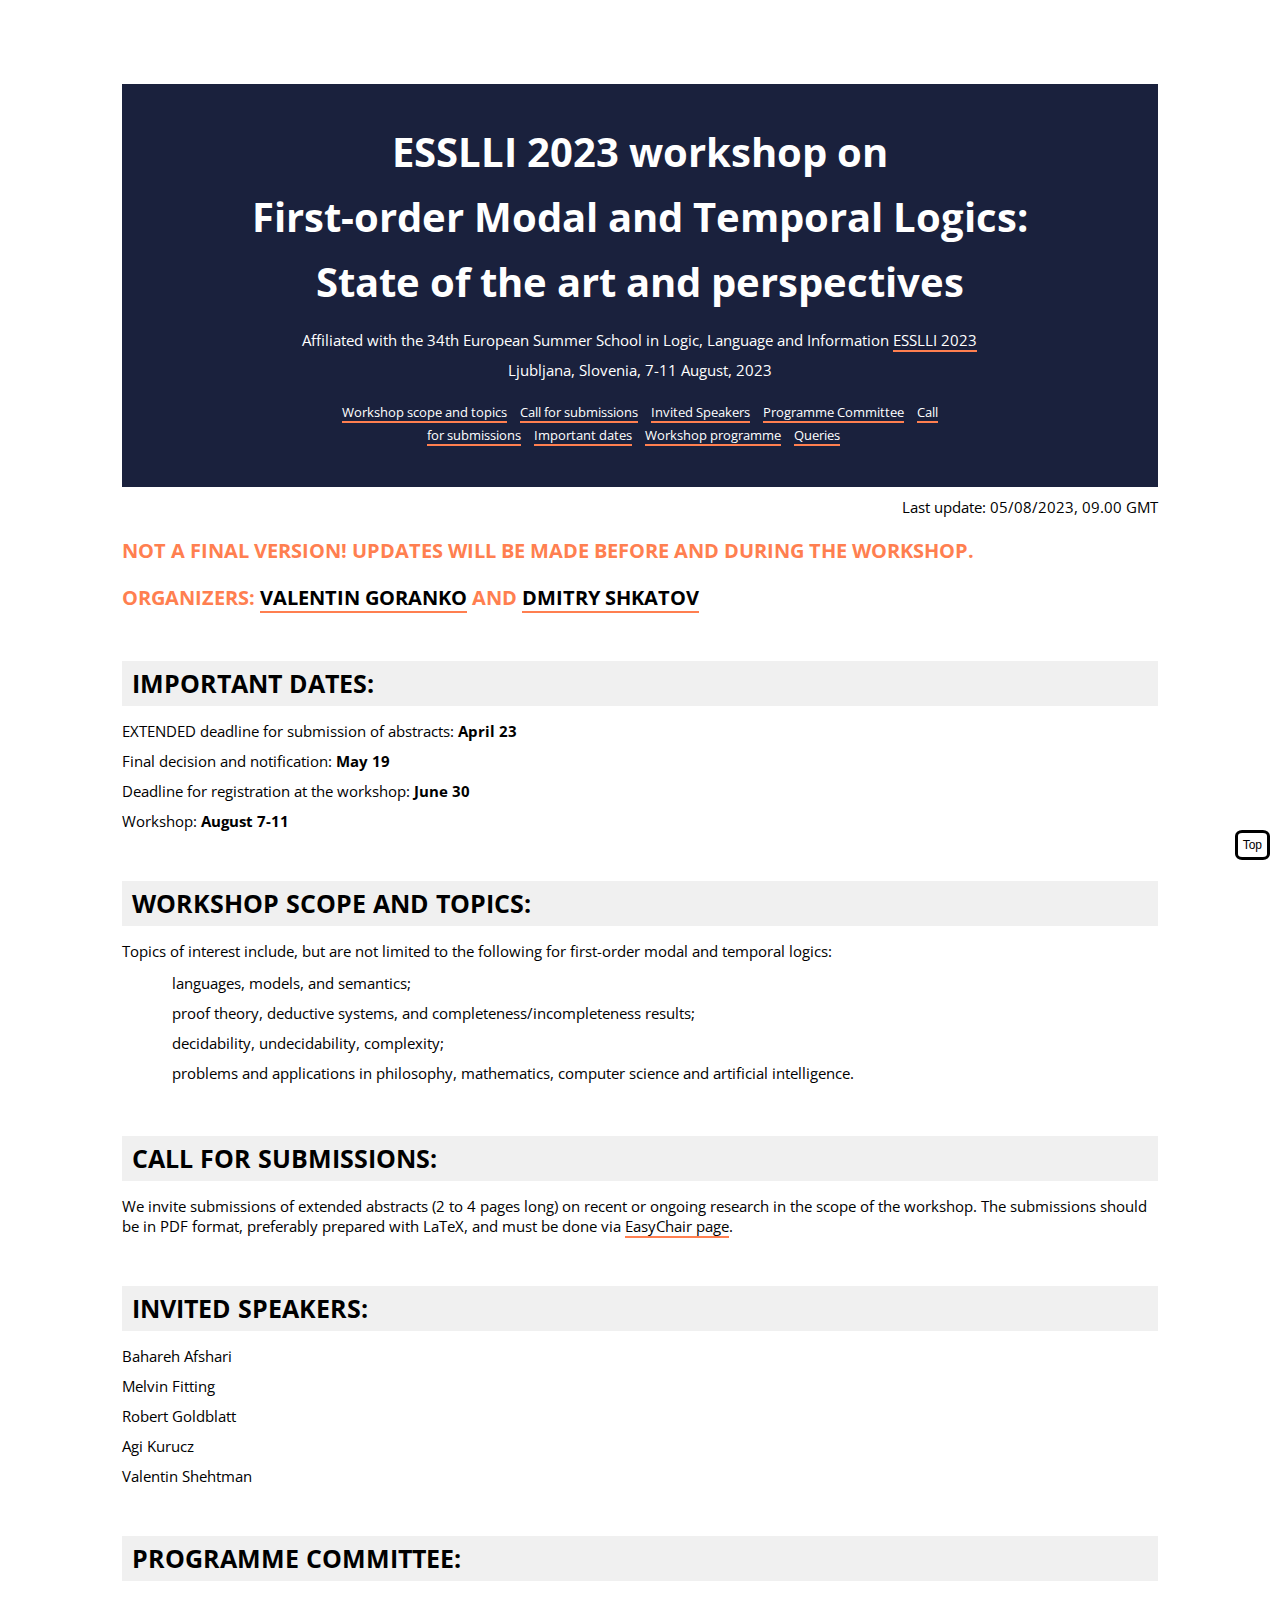
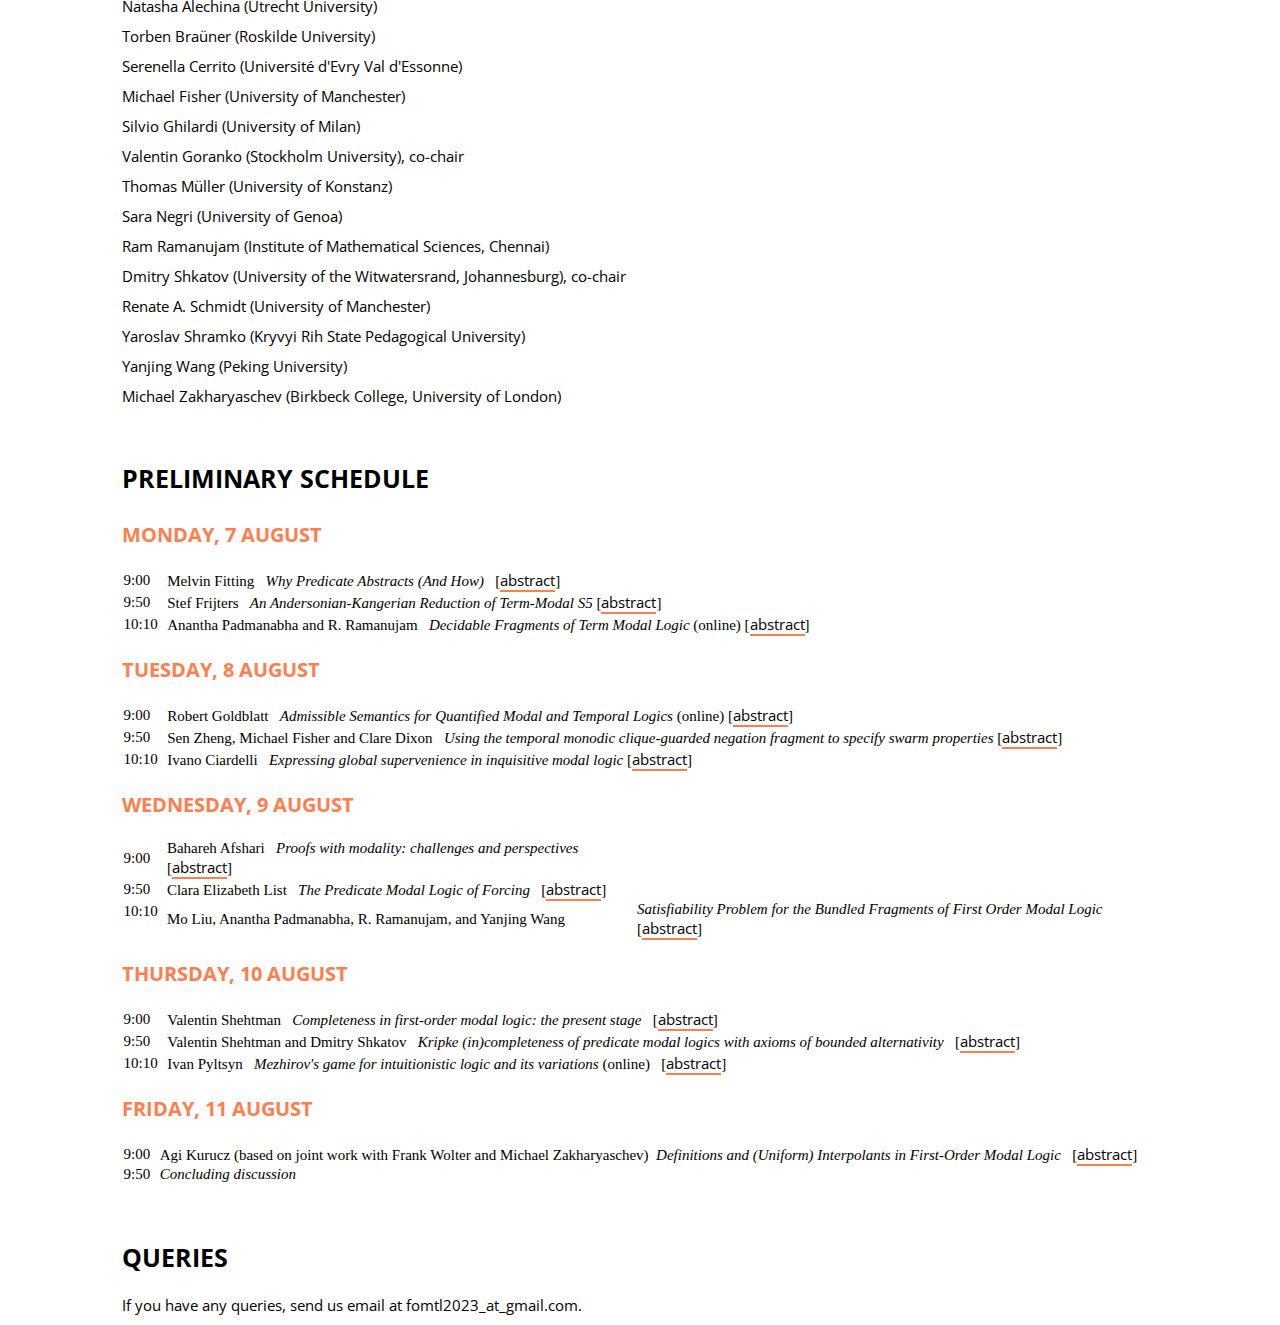
==== commit 787a41c9: "Add files via upload" ====
--- a/index.html
+++ b/index.html
@@ -247,7 +247,9 @@
           <table style='font-size:150%'>
 	   <tr>
 	     <td>9:00 &nbsp;</td>
-	     <td>Bahareh Afshari &nbsp; <i> Proofs with modality: challenges and perspectives</i></td>
+	     <td>Bahareh Afshari &nbsp; <i> Proofs with modality:
+	     challenges and perspectives</i> &nbsp;
+	     [<a href="Afshari.pdf">abstract</a>] </td>
 	   </tr>
 	   <tr>
 	     <td>9:50 &nbsp;</td>
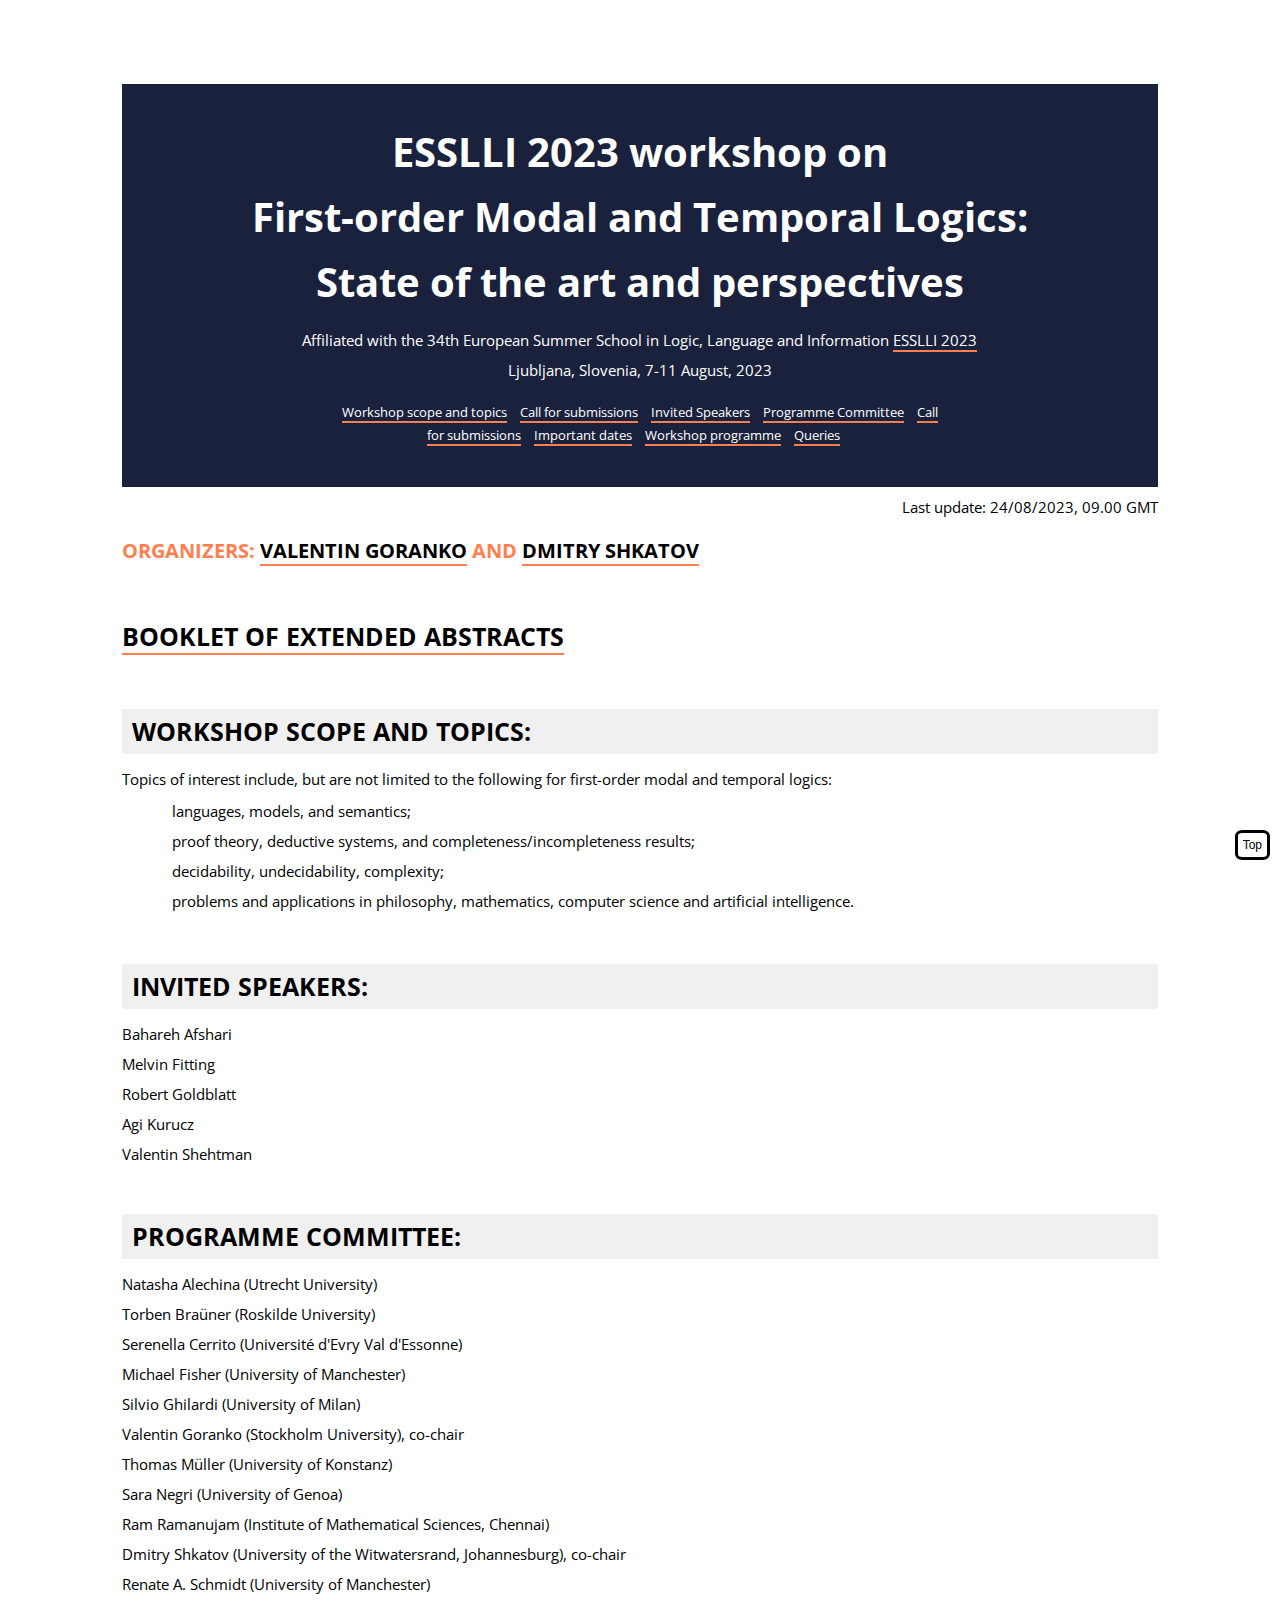
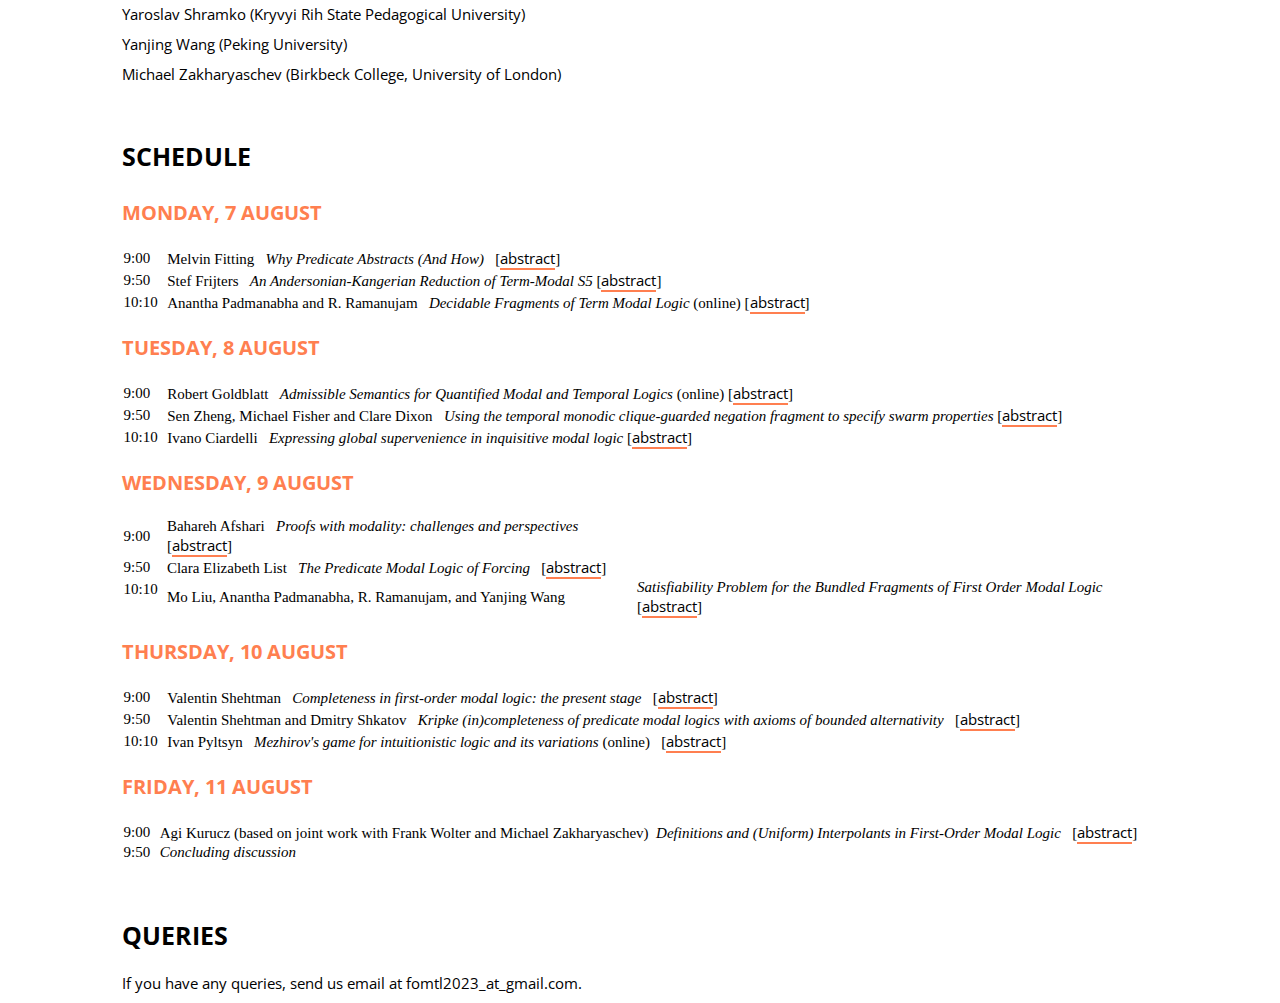
==== commit e1ba35df: "Add files via upload" ====
--- a/index.html
+++ b/index.html
@@ -64,7 +64,7 @@
 
     <!--section for time-->
 
-    <p class=" text-right">Last update: 05/08/2023, 09.00 GMT<br>
+    <p class=" text-right">Last update: 24/08/2023, 09.00 GMT<br>
         <!--Mail to <a href="../pic/e-mail-vg.jpg" target="_blank">V.Goranko</a></p>-->
 
 
@@ -73,30 +73,13 @@
 <!--beginning of the main content-->
 
 
-<h3 class="important"> Not a final version! Updates will be made before and during the workshop. </h3>
+   
     
 
 
      <h3>Organizers: <a href="http://www2.philosophy.su.se/goranko/" target="_blank">Valentin Goranko</a> and <a href="https://dshkatov.github.io/index.html" target="_blank">Dmitry Shkatov</a></h3>
      
-
-   <!--section-->
-   <section id="dates">
-    <!--title-->
-    <div class="section-title">
-        <h2>Important dates: </h2>
-    </div>
-            
-    <!--sub-title-->
-
-    <p>EXTENDED deadline for submission of abstracts: <b>April 23</b> </p>
-        <!--<h4>Deadline for submission of short abstracts: April 16</h4>-->     
-    <p>Final decision and notification: <b>May 19</b></p>   
-    <p>Deadline for registration at the workshop: <b>June 30</b> </p>   
-    <p>Workshop: <b>August 7-11 </b> </p>      
-    <!--content-->
-    <!--<p>text </p>-->
-    </section>
+     <h2> <a href="FOMTL2023-booklet.pdf"> Booklet of extended abstracts </a></h2>
 
 
 <!--section-->
@@ -116,27 +99,6 @@
 <li>problems and applications in philosophy, mathematics, computer science and artificial intelligence.</li> 
 </ul>
 </section>
-
-<!--section-->
-    <section id="submissions">
-        <!--title-->
-        <div class="section-title">
-            <h2>Call for submissions:</h2>
-        </div>
-	<p>We invite submissions of extended abstracts (2 to 4 pages
-   long) on recent or ongoing research in the scope of the
-   workshop. The submissions should be in PDF format, preferably
-   prepared with LaTeX, and must be done via
- <a href="https://easychair.org/conferences/?conf=fomtl2023">EasyChair
- page</a>.</p>
-
- </section>
-
-
-
-
-
-
 
 
 <!--section-->
@@ -187,7 +149,7 @@
     <section id="programme">
         <!--title-->
         <!--  <div class="section-title">-->
-            <h2>Preliminary schedule</h2>
+            <h2>Schedule</h2>
         </div>
 
 	<p> 
